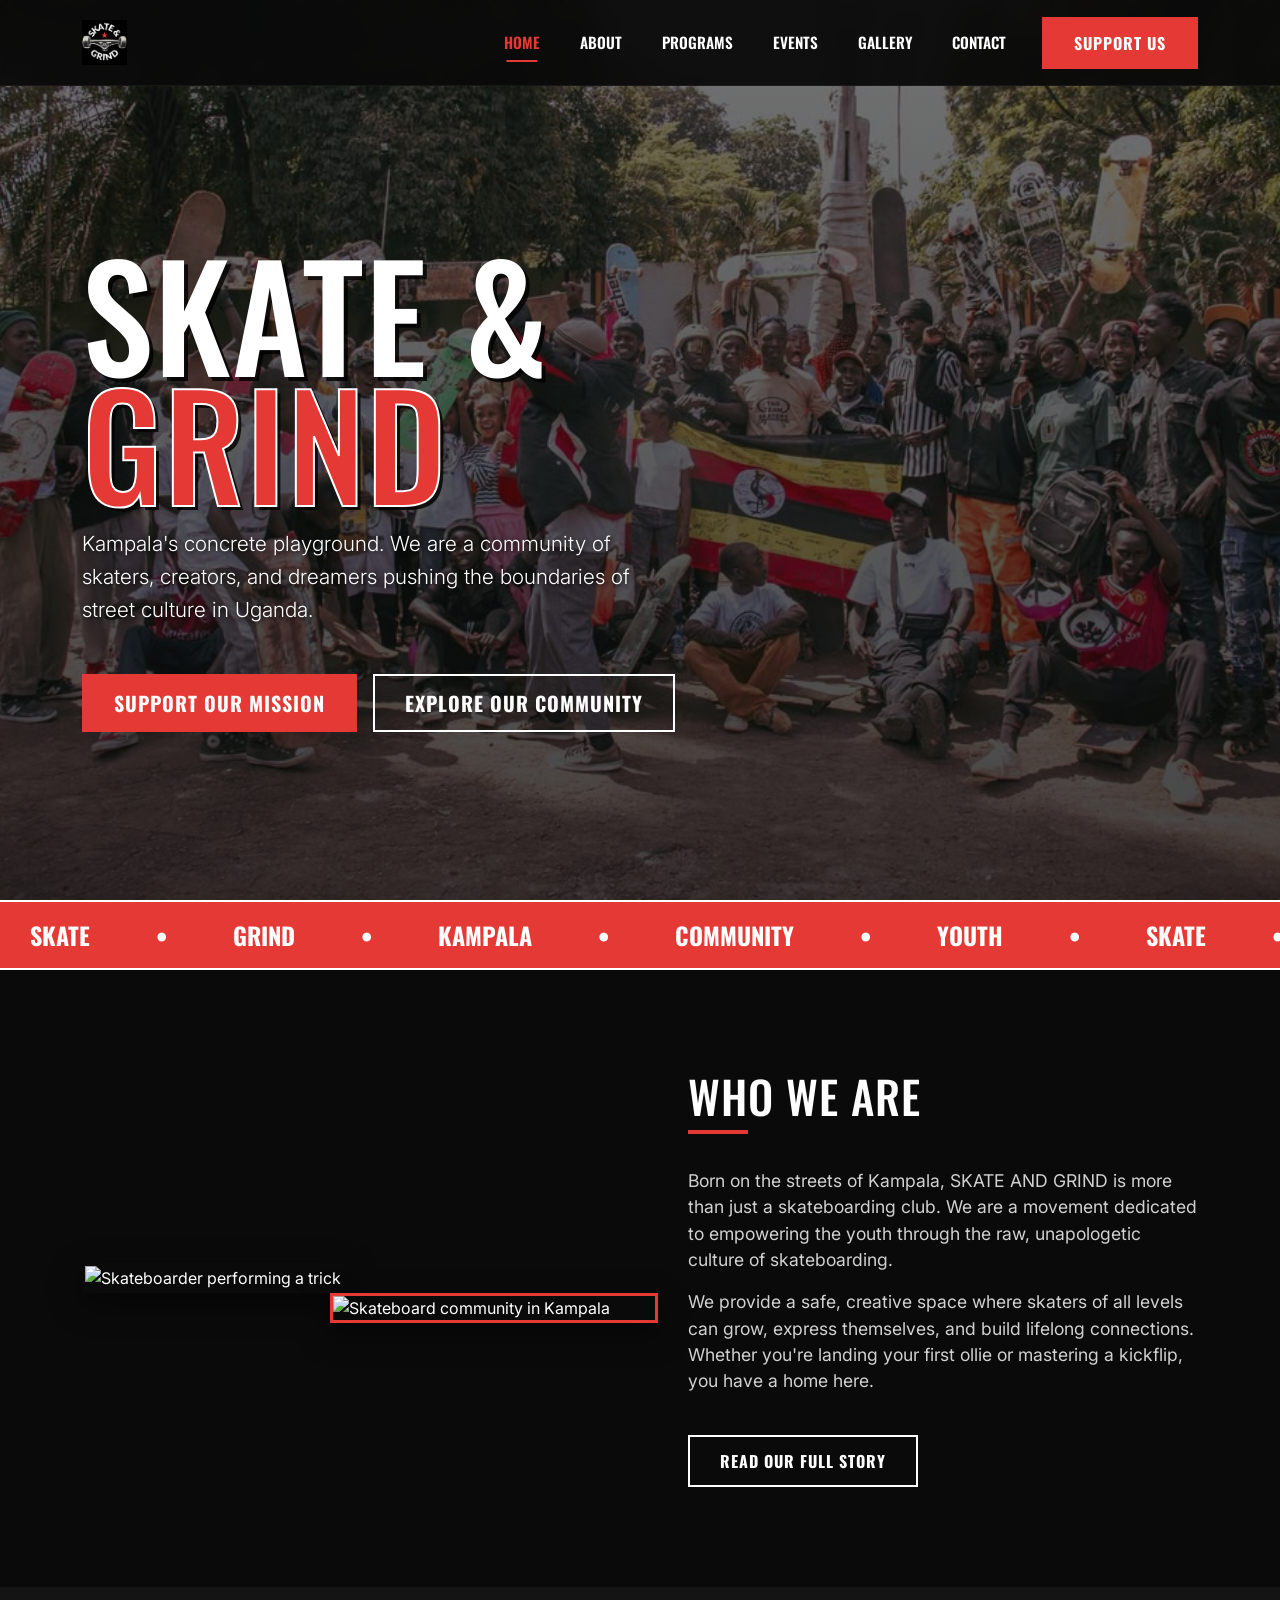
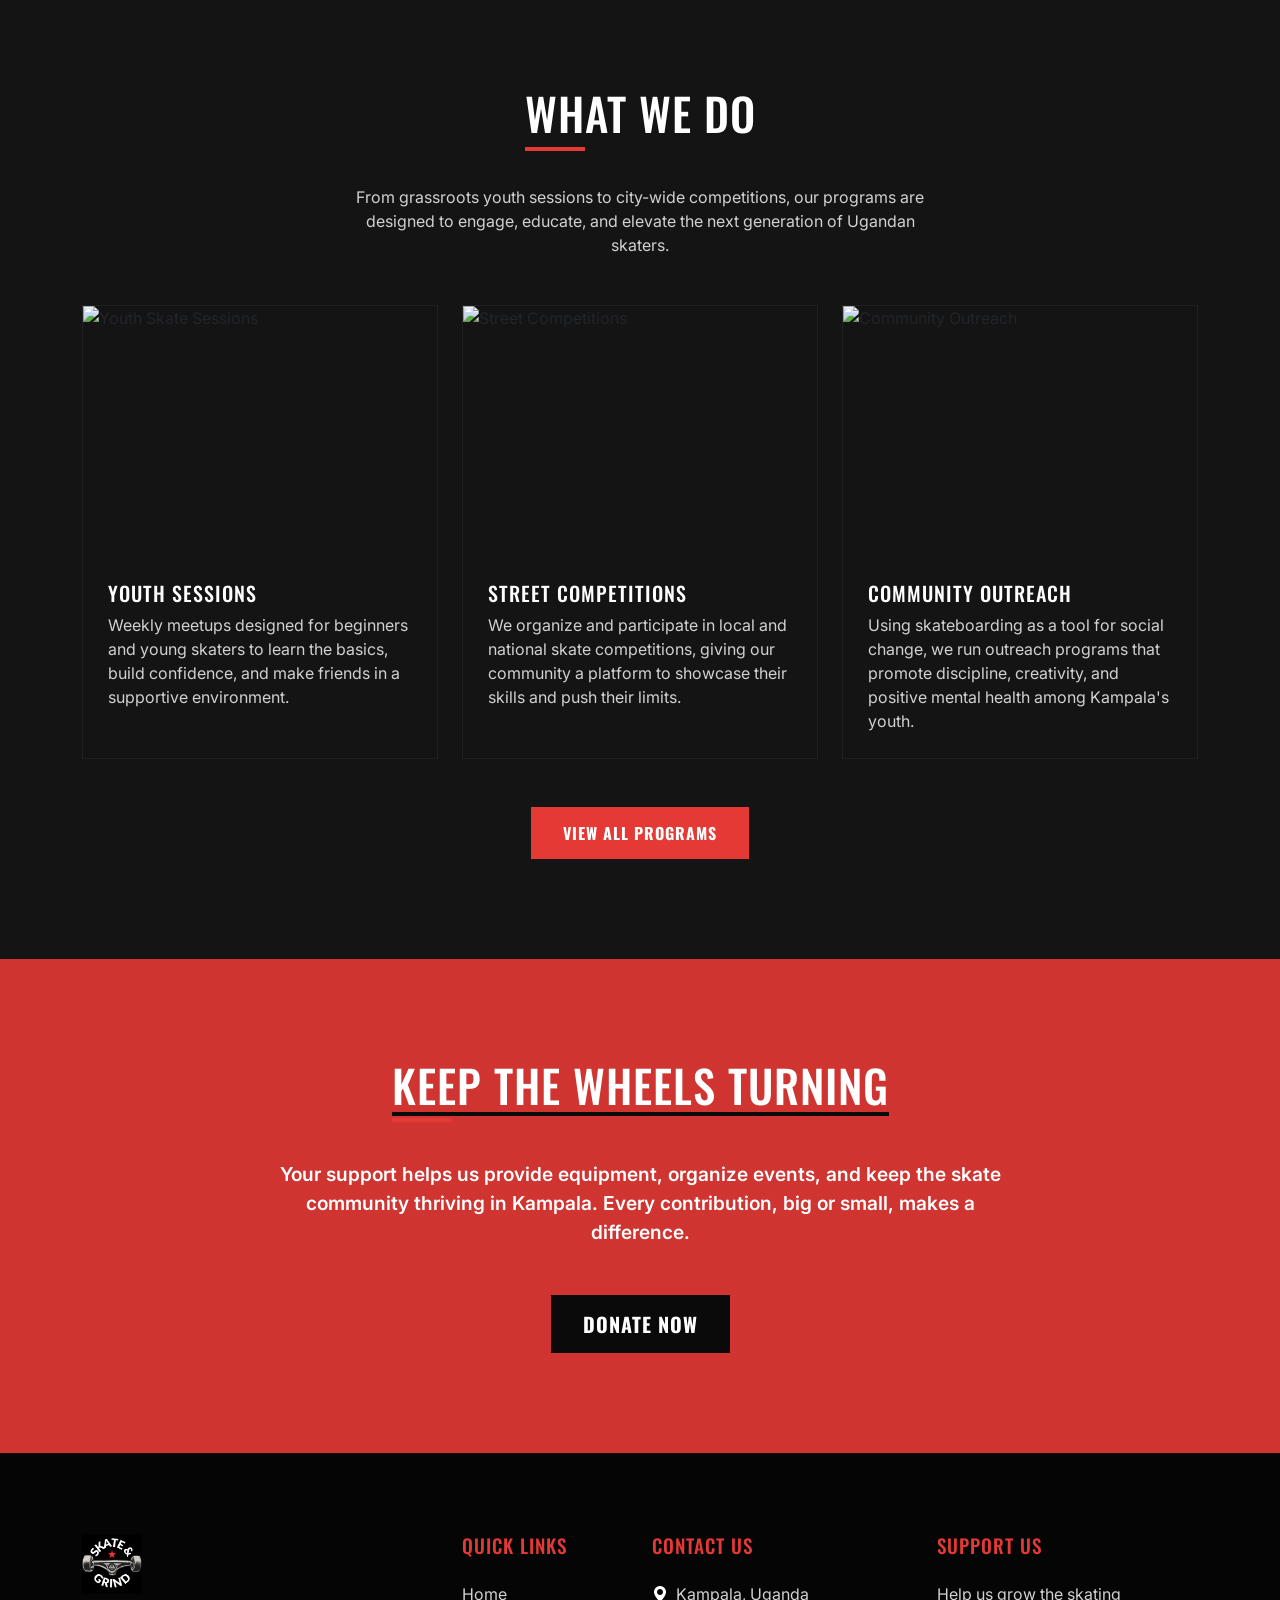
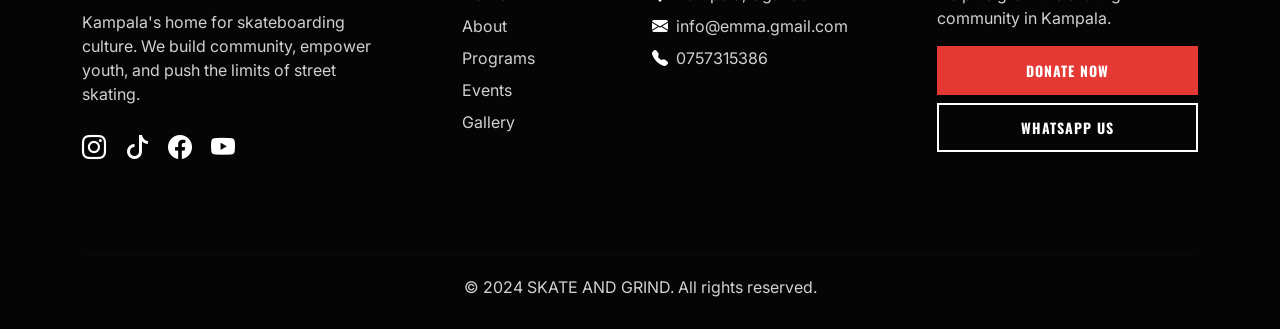
==== index.html @ 3b4def82 "Initial website upload" ====
<!DOCTYPE html>
<html lang="en">
<head>
    <meta charset="UTF-8">
    <meta name="viewport" content="width=device-width, initial-scale=1.0">
    <title>SKATE AND GRIND | Kampala's Premier Skateboarding Community</title>
    <meta name="description" content="SKATE AND GRIND is a Kampala-based skating organisation empowering youth, building community, and pushing the limits of street skating in Uganda.">
    
    <!-- Favicon (Web Icon) -->
    <link rel="icon" type="image/png" href="images/logo.png">
    <link rel="apple-touch-icon" href="images/logo.png">
    
    <!-- Open Graph -->
    <meta property="og:title" content="SKATE AND GRIND | Kampala Skating Organisation">
    <meta property="og:description" content="Join Kampala's most vibrant skateboarding community. Explore our programs, events, and support the movement.">
    <meta property="og:type" content="website">
    
    <!-- Bootstrap 5 CSS -->
    <link href="https://cdn.jsdelivr.net/npm/bootstrap@5.3.0/dist/css/bootstrap.min.css" rel="stylesheet">
    <!-- Bootstrap Icons -->
    <link rel="stylesheet" href="https://cdn.jsdelivr.net/npm/bootstrap-icons@1.10.5/font/bootstrap-icons.css">
    <!-- Custom CSS -->
    <link rel="stylesheet" href="css/style.css">
</head>
<body>

    <!-- NAVIGATION BAR -->
    <nav class="navbar navbar-expand-lg fixed-top">
        <div class="container">
            <a class="navbar-brand" href="index.html">
                <img src="images/logo.png" alt="SKATE AND GRIND Logo">
            </a>
            <button class="navbar-toggler bg-light" type="button" data-bs-toggle="collapse" data-bs-target="#navbarNav">
                <span class="navbar-toggler-icon"></span>
            </button>
            <div class="collapse navbar-collapse" id="navbarNav">
                <ul class="navbar-nav ms-auto align-items-center">
                    <li class="nav-item"><a class="nav-link active" href="index.html">Home</a></li>
                    <li class="nav-item"><a class="nav-link" href="about.html">About</a></li>
                    <li class="nav-item"><a class="nav-link" href="programs.html">Programs</a></li>
                    <li class="nav-item"><a class="nav-link" href="events.html">Events</a></li>
                    <li class="nav-item"><a class="nav-link" href="gallery.html">Gallery</a></li>
                    <li class="nav-item"><a class="nav-link" href="contact.html">Contact</a></li>
                    <li class="nav-item ms-lg-3">
                        <a class="btn btn-skate" href="support.html">Support Us</a>
                    </li>
                </ul>
            </div>
        </div>
    </nav>

    <!-- HERO SECTION -->
    <section class="hero-section" id="home">
        <div class="container">
            <div class="row">
                <div class="col-lg-9">
                    <h1 class="hero-title text-white">SKATE &<br><span>GRIND</span></h1>
                    <p class="lead text-white mb-5" style="max-width: 600px; font-size: 1.3rem; line-height: 1.6;">
                        Kampala's concrete playground. We are a community of skaters, creators, and dreamers pushing the boundaries of street culture in Uganda.
                    </p>
                    <div class="d-flex flex-wrap gap-3">
                        <a href="support.html" class="btn btn-skate btn-lg">Support Our Mission</a>
                        <a href="about.html" class="btn btn-outline-skate btn-lg">Explore Our Community</a>
                    </div>
                </div>
            </div>
        </div>
    </section>

    <!-- MARQUEE TICKER -->
    <div class="marquee">
        <div class="marquee-content">
            <span>SKATE</span> <span>•</span> <span>GRIND</span> <span>•</span> <span>KAMPALA</span> <span>•</span> <span>COMMUNITY</span> <span>•</span> <span>YOUTH</span> <span>•</span> <span>SKATE</span> <span>•</span> <span>GRIND</span> <span>•</span> <span>KAMPALA</span> <span>•</span> <span>COMMUNITY</span> <span>•</span> <span>YOUTH</span> <span>•</span>
        </div>
    </div>

    <!-- ABOUT TEASER -->
    <section class="section-padding">
        <div class="container">
            <div class="row align-items-center">
                <div class="col-lg-6 mb-5 mb-lg-0 reveal-left">
                    <div class="img-collage">
                        <img src="https://images.unsplash.com/photo-1520045892732-304bc3ac5d8e?q=80&w=800&auto=format&fit=crop" alt="Skateboarder performing a trick" class="img-fluid w-100">
                        <img src="https://images.unsplash.com/photo-1564982752979-3f7bc974d29a?q=80&w=600&auto=format&fit=crop" alt="Skateboard community in Kampala" class="img-fluid img-2">
                    </div>
                </div>
                <div class="col-lg-6 ps-lg-5 mt-5 mt-lg-0 reveal-right">
                    <h2 class="section-title">Who We Are</h2>
                    <p class="text-muted mt-4" style="font-size: 1.1rem;">
                        Born on the streets of Kampala, SKATE AND GRIND is more than just a skateboarding club. We are a movement dedicated to empowering the youth through the raw, unapologetic culture of skateboarding.
                    </p>
                    <p class="text-muted" style="font-size: 1.1rem;">
                        We provide a safe, creative space where skaters of all levels can grow, express themselves, and build lifelong connections. Whether you're landing your first ollie or mastering a kickflip, you have a home here.
                    </p>
                    <a href="about.html" class="btn btn-outline-skate mt-4">Read Our Full Story</a>
                </div>
            </div>
        </div>
    </section>

    <!-- PROGRAMS TEASER -->
    <section class="section-padding" style="background-color: var(--secondary-black);">
        <div class="container">
            <div class="text-center mb-5 reveal">
                <h2 class="section-title d-inline-block">What We Do</h2>
                <p class="text-muted mt-4 mx-auto" style="max-width: 600px;">From grassroots youth sessions to city-wide competitions, our programs are designed to engage, educate, and elevate the next generation of Ugandan skaters.</p>
            </div>
            <div class="row g-4 stagger">
                <div class="col-md-4">
                    <div class="card skate-card">
                        <img src="https://images.unsplash.com/photo-1531565637446-32307b194362?q=80&w=800&auto=format&fit=crop" class="card-img-top" alt="Youth Skate Sessions">
                        <div class="card-body">
                            <h5 class="card-title text-white">Youth Sessions</h5>
                            <p class="card-text text-muted">Weekly meetups designed for beginners and young skaters to learn the basics, build confidence, and make friends in a supportive environment.</p>
                        </div>
                    </div>
                </div>
                <div class="col-md-4">
                    <div class="card skate-card">
                        <img src="https://images.unsplash.com/photo-1547447134-cd3f5c716030?q=80&w=800&auto=format&fit=crop" class="card-img-top" alt="Street Competitions">
                        <div class="card-body">
                            <h5 class="card-title text-white">Street Competitions</h5>
                            <p class="card-text text-muted">We organize and participate in local and national skate competitions, giving our community a platform to showcase their skills and push their limits.</p>
                        </div>
                    </div>
                </div>
                <div class="col-md-4">
                    <div class="card skate-card">
                        <img src="https://images.unsplash.com/photo-1520045892732-304bc3ac5d8e?q=80&w=800&auto=format&fit=crop" class="card-img-top" alt="Community Outreach">
                        <div class="card-body">
                            <h5 class="card-title text-white">Community Outreach</h5>
                            <p class="card-text text-muted">Using skateboarding as a tool for social change, we run outreach programs that promote discipline, creativity, and positive mental health among Kampala's youth.</p>
                        </div>
                    </div>
                </div>
            </div>
            <div class="text-center mt-5 reveal">
                <a href="programs.html" class="btn btn-skate">View All Programs</a>
            </div>
        </div>
    </section>

    <!-- SUPPORT CTA -->
    <section class="section-padding text-center position-relative" style="background: linear-gradient(rgba(229, 57, 53, 0.9), rgba(229, 57, 53, 0.9)), url('https://images.unsplash.com/photo-1564982752979-3f7bc974d29a?q=80&w=1920&auto=format&fit=crop') center/cover fixed no-repeat;">
        <div class="container position-relative">
            <div class="row justify-content-center">
                <div class="col-lg-8 reveal-zoom">
                    <h2 class="section-title d-inline-block text-white" style="border-bottom: 4px solid var(--primary-black);">Keep the Wheels Turning</h2>
                    <p class="text-white mt-4 mb-5" style="font-size: 1.2rem; font-weight: 600;">Your support helps us provide equipment, organize events, and keep the skate community thriving in Kampala. Every contribution, big or small, makes a difference.</p>
                    <a href="support.html" class="btn btn-skate btn-lg" style="background: var(--primary-black); border-color: var(--primary-black);">Donate Now</a>
                </div>
            </div>
        </div>
    </section>

    <!-- FOOTER -->
    <footer>
        <div class="container">
            <div class="row">
                <div class="col-lg-4 mb-5">
                    <img src="images/logo.png" alt="SKATE AND GRIND Logo" style="max-height: 60px;" class="mb-3">
                    <p class="text-muted pe-lg-5">Kampala's home for skateboarding culture. We build community, empower youth, and push the limits of street skating.</p>
                    <div class="mt-4">
                        <a href="#" class="social-icon" aria-label="Instagram"><i class="bi bi-instagram"></i></a>
                        <a href="#" class="social-icon" aria-label="TikTok"><i class="bi bi-tiktok"></i></a>
                        <a href="#" class="social-icon" aria-label="Facebook"><i class="bi bi-facebook"></i></a>
                        <a href="#" class="social-icon" aria-label="YouTube"><i class="bi bi-youtube"></i></a>
                    </div>
                </div>
                <div class="col-lg-2 col-md-4 mb-4">
                    <h5>Quick Links</h5>
                    <ul class="list-unstyled">
                        <li class="mb-2"><a href="index.html">Home</a></li>
                        <li class="mb-2"><a href="about.html">About</a></li>
                        <li class="mb-2"><a href="programs.html">Programs</a></li>
                        <li class="mb-2"><a href="events.html">Events</a></li>
                        <li class="mb-2"><a href="gallery.html">Gallery</a></li>
                    </ul>
                </div>
                <div class="col-lg-3 col-md-4 mb-4">
                    <h5>Contact Us</h5>
                    <ul class="list-unstyled text-muted">
                        <li class="mb-2"><i class="bi bi-geo-alt-fill me-2 text-white"></i>Kampala, Uganda</li>
                        <li class="mb-2"><i class="bi bi-envelope-fill me-2 text-white"></i>info@emma.gmail.com</li>
                        <li class="mb-2"><i class="bi bi-telephone-fill me-2 text-white"></i>0757315386</li>
                    </ul>
                </div>
                <div class="col-lg-3 col-md-4 mb-4">
                    <h5>Support Us</h5>
                    <p class="text-muted">Help us grow the skating community in Kampala.</p>
                    <a href="support.html" class="btn btn-skate btn-sm w-100 mb-2">Donate Now</a>
                    <a href="https://wa.me/256757315386" class="btn btn-outline-skate btn-sm w-100" target="_blank">WhatsApp Us</a>
                </div>
            </div>
            <hr style="border-color: rgba(255,255,255,0.1); margin-top: 40px; margin-bottom: 20px;">
            <div class="text-center text-muted">
                <p class="mb-0">&copy; 2024 SKATE AND GRIND. All rights reserved.</p>
            </div>
        </div>
    </footer>

    <!-- BACK TO TOP BUTTON -->
    <button id="backToTop" aria-label="Back to top">
        <i class="bi bi-arrow-up"></i>
    </button>

    <!-- Bootstrap 5 JS Bundle -->
    <script src="https://cdn.jsdelivr.net/npm/bootstrap@5.3.0/dist/js/bootstrap.bundle.min.js"></script>
    <!-- Custom JS -->
    <script src="js/script.js"></script>
</body>
</html>
---- css/style.css ----
/* css/style.css */
@import url('https://fonts.googleapis.com/css2?family=Oswald:wght@500;700&family=Inter:wght@400;600&display=swap');

:root {
    --primary-black: #0A0A0A;
    --secondary-black: #141414;
    --primary-white: #FFFFFF;
    --accent-red: #E53935;
    --text-grey: #D1D1D1; /* Brightened from #A0A0A0 for better readability */
}

body {
    background-color: var(--primary-black);
    color: var(--primary-white);
    font-family: 'Inter', sans-serif;
    overflow-x: hidden;
    -webkit-font-smoothing: antialiased;
}

h1, h2, h3, h4, h5, h6, .display-1, .display-2 {
    font-family: 'Oswald', sans-serif;
    text-transform: uppercase;
    letter-spacing: 1px;
}

/* Navbar */
.navbar {
    background-color: rgba(10, 10, 10, 0.95);
    backdrop-filter: blur(10px);
    border-bottom: 1px solid rgba(255, 255, 255, 0.05);
    transition: all 0.3s ease;
    padding: 15px 0;
}
.navbar-brand img {
    max-height: 45px;
}
.nav-link {
    color: var(--primary-white) !important;
    font-weight: 600;
    text-transform: uppercase;
    font-family: 'Oswald', sans-serif;
    margin: 0 12px;
    font-size: 0.95rem;
    transition: color 0.3s ease;
}
.nav-link:hover, .nav-link.active {
    color: var(--accent-red) !important;
}

/* Buttons */
.btn-skate {
    background-color: var(--accent-red);
    color: var(--primary-white);
    font-family: 'Oswald', sans-serif;
    text-transform: uppercase;
    font-weight: 700;
    padding: 12px 30px;
    border-radius: 0;
    border: 2px solid var(--accent-red);
    transition: all 0.3s ease;
    letter-spacing: 1px;
}
.btn-skate:hover {
    background-color: transparent;
    color: var(--accent-red);
    transform: translateY(-2px);
}
.btn-outline-skate {
    background-color: transparent;
    color: var(--primary-white);
    border: 2px solid var(--primary-white);
    font-family: 'Oswald', sans-serif;
    text-transform: uppercase;
    font-weight: 700;
    padding: 12px 30px;
    border-radius: 0;
    transition: all 0.3s ease;
    letter-spacing: 1px;
}
.btn-outline-skate:hover {
    background-color: var(--primary-white);
    color: var(--primary-black);
    transform: translateY(-2px);
}

/* Hero Section */
.hero-section {
    min-height: 100vh;
    display: flex;
    align-items: center;
    position: relative;
    /* ✅ New — balanced, image shows through */
    background: linear-gradient(rgba(10, 10, 10, 0.55), rgba(10, 10, 10, 0.75)), url('../images/hero-bg.jpg') center/cover no-repeat;
    padding-top: 80px;
}
.hero-title {
    font-size: clamp(3.5rem, 12vw, 9rem);
    line-height: 0.9;
    margin-bottom: 20px;
    text-shadow: 4px 4px 0px rgba(0, 0, 0, 0.8); /* Stronger shadow */
}
.hero-title span {
    color: var(--accent-red);
    -webkit-text-stroke: 2px var(--primary-white);
}
.hero-section p {
    text-shadow: 1px 1px 5px rgba(0, 0, 0, 0.9); /* Added shadow for readability */
}

/* Marquee Ticker */
.marquee {
    background-color: var(--accent-red);
    color: var(--primary-white);
    padding: 15px 0;
    overflow: hidden;
    white-space: nowrap;
    font-family: 'Oswald', sans-serif;
    font-size: 1.5rem;
    text-transform: uppercase;
    font-weight: 700;
    border-top: 2px solid var(--primary-white);
    border-bottom: 2px solid var(--primary-white);
}
.marquee-content {
    display: inline-block;
    animation: marquee 20s linear infinite;
}
.marquee-content span {
    margin: 0 30px;
}
@keyframes marquee {
    0% { transform: translateX(0); }
    100% { transform: translateX(-50%); }
}

/* Section Styling */
.section-padding {
    padding: 100px 0;
}
.section-title {
    font-size: 2.8rem;
    margin-bottom: 20px;
    position: relative;
    display: inline-block;
}
.section-title::after {
    content: '';
    position: absolute;
    bottom: -10px;
    left: 0;
    width: 60px;
    height: 4px;
    background-color: var(--accent-red);
}

/* Override Bootstrap's default muted text for better contrast on dark backgrounds */
.text-muted {
    color: var(--text-grey) !important;
}

/* Cards */
.skate-card {
    background-color: var(--secondary-black);
    border: 1px solid rgba(255, 255, 255, 0.05);
    border-radius: 0;
    transition: all 0.3s ease;
    height: 100%;
    overflow: hidden;
}
.skate-card:hover {
    transform: translateY(-8px);
    border-color: var(--accent-red);
    box-shadow: 0 10px 30px rgba(229, 57, 53, 0.15);
}
.skate-card img {
    border-radius: 0;
    height: 250px;
    object-fit: cover;
    transition: transform 0.5s ease;
}
.skate-card:hover img {
    transform: scale(1.05);
}
.skate-card .card-body {
    padding: 25px;
}

/* Image Collage */
.img-collage {
    position: relative;
}
.img-collage img {
    border: 3px solid var(--primary-black);
    box-shadow: 0 10px 30px rgba(0,0,0,0.5);
}
.img-collage .img-2 {
    position: absolute;
    bottom: -30px;
    right: -30px;
    width: 60%;
    border: 3px solid var(--accent-red);
}

/* Footer */
footer {
    background-color: #050505;
    padding: 80px 0 30px;
    border-top: 1px solid rgba(255, 255, 255, 0.05);
}
footer h5 {
    color: var(--accent-red);
    margin-bottom: 25px;
    font-size: 1.2rem;
}
footer a {
    color: var(--text-grey);
    text-decoration: none;
    transition: color 0.3s ease;
}
footer a:hover {
    color: var(--accent-red);
}
.social-icon {
    font-size: 1.5rem;
    margin-right: 15px;
    color: var(--primary-white);
    transition: all 0.3s ease;
    display: inline-block;
}
.social-icon:hover {
    color: var(--accent-red);
    transform: translateY(-3px);
}

/* Animations */
.fade-in-up {
    animation: fadeInUp 1s ease forwards;
    opacity: 0;
    transform: translateY(30px);
}
@keyframes fadeInUp {
    to {
        opacity: 1;
        transform: translateY(0);
    }
}

/* Mobile Responsiveness for Image Collage */
@media (max-width: 767.98px) {
    .img-collage .img-2 {
        position: relative;
        bottom: auto;
        right: auto;
        width: 100%;
        margin-top: 15px;
        border: 3px solid var(--accent-red);
    }
    .img-collage img {
        margin-bottom: 0;
    }
}

/* Gallery Grid */
.gallery-item {
    position: relative;
    overflow: hidden;
    cursor: pointer;
    border: 1px solid rgba(255, 255, 255, 0.05);
}
.gallery-item img {
    width: 100%;
    height: 300px;
    object-fit: cover;
    transition: transform 0.5s ease;
}
.gallery-item:hover img {
    transform: scale(1.08);
}
.gallery-overlay {
    position: absolute;
    top: 0;
    left: 0;
    width: 100%;
    height: 100%;
    background: linear-gradient(to top, rgba(0,0,0,0.9) 0%, rgba(0,0,0,0) 60%);
    opacity: 0;
    transition: opacity 0.3s ease;
    display: flex;
    align-items: flex-end;
    padding: 20px;
}
.gallery-item:hover .gallery-overlay {
    opacity: 1;
}
.gallery-overlay h5 {
    color: var(--primary-white);
    margin: 0;
    transform: translateY(10px);
    transition: transform 0.3s ease;
}
.gallery-item:hover .gallery-overlay h5 {
    transform: translateY(0);
}

/* Enhanced Lightbox */
#lightboxModal .modal-content {
    background-color: rgba(10, 10, 10, 0.95);
    border: none;
}
#lightboxModal .modal-body {
    display: flex;
    align-items: center;
    justify-content: center;
    min-height: 80vh;
    padding: 20px;
}
#lightboxImage {
    max-width: 100%;
    max-height: 80vh;
    object-fit: contain; /* Prevents stretching or cropping */
    box-shadow: 0 10px 30px rgba(0,0,0,0.8);
    border: 1px solid rgba(255, 255, 255, 0.1);
}
.lightbox-nav-btn {
    background-color: var(--accent-red);
    color: white;
    border: none;
    width: 50px;
    height: 50px;
    border-radius: 50%;
    display: flex;
    align-items: center;
    justify-content: center;
    font-size: 1.5rem;
    cursor: pointer;
    transition: all 0.3s ease;
    position: absolute;
    top: 50%;
    transform: translateY(-50%);
    z-index: 10;
}
.lightbox-nav-btn:hover {
    background-color: white;
    color: var(--accent-red);
}
.lightbox-prev { left: 20px; }
.lightbox-next { right: 20px; }
.lightbox-counter {
    position: absolute;
    bottom: 20px;
    left: 50%;
    transform: translateX(-50%);
    color: white;
    font-family: 'Oswald', sans-serif;
    font-size: 1.2rem;
    background: rgba(0,0,0,0.6);
    padding: 5px 15px;
    border-radius: 20px;
    letter-spacing: 1px;
}
@media (max-width: 768px) {
    .lightbox-nav-btn { width: 40px; height: 40px; font-size: 1.2rem; }
    .lightbox-prev { left: 5px; }
    .lightbox-next { right: 5px; }
}

/* ===== CUSTOM LIGHTBOX (Mobile-First) ===== */
.custom-lightbox {
    position: fixed;
    top: 0;
    left: 0;
    width: 100%;
    height: 100%;
    background: rgba(5, 5, 5, 0.97);
    z-index: 9999;
    display: none;
    align-items: center;
    justify-content: center;
    flex-direction: column;
    padding: 20px;
    opacity: 0;
    transition: opacity 0.25s ease;
    touch-action: pan-y;
}
.custom-lightbox.active {
    display: flex;
    opacity: 1;
}
.custom-lightbox img {
    max-width: 95%;
    max-height: 75vh;
    object-fit: contain;
    box-shadow: 0 10px 40px rgba(0, 0, 0, 0.8);
    transition: opacity 0.3s ease;
    user-select: none;
    -webkit-user-drag: none;
}
.custom-lightbox.loading img {
    opacity: 0.3;
}
.lightbox-spinner {
    position: absolute;
    top: 50%;
    left: 50%;
    transform: translate(-50%, -50%);
    width: 40px;
    height: 40px;
    border: 3px solid rgba(255, 255, 255, 0.2);
    border-top-color: var(--accent-red);
    border-radius: 50%;
    animation: spin 0.8s linear infinite;
    display: none;
}
.custom-lightbox.loading .lightbox-spinner {
    display: block;
}
@keyframes spin {
    to { transform: translate(-50%, -50%) rotate(360deg); }
}
.lightbox-close {
    position: absolute;
    top: 15px;
    right: 15px;
    background: var(--accent-red);
    color: white;
    border: none;
    width: 42px;
    height: 42px;
    font-size: 1.6rem;
    line-height: 1;
    cursor: pointer;
    z-index: 10001;
    display: flex;
    align-items: center;
    justify-content: center;
    transition: background 0.2s;
}
.lightbox-close:hover {
    background: white;
    color: var(--accent-red);
}
.custom-lightbox .lightbox-nav-btn {
    position: absolute;
    top: 50%;
    transform: translateY(-50%);
    background: var(--accent-red);
    color: white;
    border: none;
    width: 45px;
    height: 45px;
    font-size: 1.4rem;
    cursor: pointer;
    z-index: 10000;
    display: flex;
    align-items: center;
    justify-content: center;
    transition: background 0.2s;
}
.custom-lightbox .lightbox-nav-btn:hover {
    background: white;
    color: var(--accent-red);
}
.custom-lightbox .lightbox-prev { left: 10px; }
.custom-lightbox .lightbox-next { right: 10px; }
.lightbox-info {
    position: absolute;
    bottom: 20px;
    left: 0;
    width: 100%;
    text-align: center;
    padding: 0 60px;
    pointer-events: none;
}
.lightbox-info h5 {
    color: white;
    font-family: 'Oswald', sans-serif;
    text-transform: uppercase;
    letter-spacing: 1px;
    margin: 0 0 5px;
    font-size: 1.1rem;
}
.lightbox-counter-text {
    color: var(--accent-red);
    font-family: 'Oswald', sans-serif;
    font-size: 0.9rem;
    letter-spacing: 2px;
}

/* Small phone tweaks */
@media (max-width: 576px) {
    .custom-lightbox img {
        max-width: 100%;
        max-height: 70vh;
    }
    .custom-lightbox .lightbox-nav-btn {
        width: 38px;
        height: 38px;
        font-size: 1.1rem;
    }
    .custom-lightbox .lightbox-prev { left: 5px; }
    .custom-lightbox .lightbox-next { right: 5px; }
    .lightbox-info { bottom: 10px; padding: 0 50px; }
    .lightbox-info h5 { font-size: 0.95rem; }
}

/* ===== GLOBAL OVERFLOW FIX ===== */
html {
    overflow-x: hidden;
    scroll-behavior: smooth;
}
body {
    overflow-x: hidden;
    width: 100%;
    position: relative;
}
img, video, iframe {
    max-width: 100%;
    height: auto;
}

/* Fix the About page image collage on mobile */
@media (max-width: 991.98px) {
    .img-collage {
        margin-bottom: 40px;
        padding-right: 20px;
    }
    .img-collage .img-2 {
        position: relative;
        bottom: auto;
        right: auto;
        width: 100%;
        margin-top: 15px;
        border: 3px solid var(--accent-red);
    }
}

/* Prevent huge hero titles from overflowing on tiny phones */
@media (max-width: 400px) {
    .hero-title {
        font-size: 2.5rem !important;
        word-break: break-word;
    }
    .section-title {
        font-size: 1.8rem;
    }
}

/* Make sure the section title underline doesn't push the layout */
.section-title {
    max-width: 100%;
    word-wrap: break-word;
}

/* Prevent the fixed CTA section backgrounds from overflowing */
.section-padding {
    overflow: hidden;
}

/* ============ SCROLL REVEAL ANIMATIONS ============ */
.reveal {
    opacity: 0;
    transform: translateY(40px);
    transition: opacity 0.8s cubic-bezier(0.25, 0.46, 0.45, 0.94),
                transform 0.8s cubic-bezier(0.25, 0.46, 0.45, 0.94);
    will-change: opacity, transform;
}
.reveal-left {
    opacity: 0;
    transform: translateX(-60px);
    transition: opacity 0.9s ease, transform 0.9s ease;
}
.reveal-right {
    opacity: 0;
    transform: translateX(60px);
    transition: opacity 0.9s ease, transform 0.9s ease;
}
.reveal-zoom {
    opacity: 0;
    transform: scale(0.85);
    transition: opacity 0.8s ease, transform 0.8s ease;
}
.reveal.revealed,
.reveal-left.revealed,
.reveal-right.revealed,
.reveal-zoom.revealed {
    opacity: 1;
    transform: translate(0, 0) scale(1);
}

/* Staggered children */
.stagger > * {
    opacity: 0;
    transform: translateY(30px);
    transition: opacity 0.7s ease, transform 0.7s ease;
}
.stagger.revealed > * {
    opacity: 1;
    transform: translateY(0);
}
.stagger.revealed > *:nth-child(1) { transition-delay: 0.1s; }
.stagger.revealed > *:nth-child(2) { transition-delay: 0.25s; }
.stagger.revealed > *:nth-child(3) { transition-delay: 0.4s; }
.stagger.revealed > *:nth-child(4) { transition-delay: 0.55s; }
.stagger.revealed > *:nth-child(5) { transition-delay: 0.7s; }
.stagger.revealed > *:nth-child(6) { transition-delay: 0.85s; }

/* ============ HERO LOAD ANIMATION ============ */
.hero-section .hero-title {
    opacity: 0;
    transform: translateY(40px);
    animation: heroIn 1s cubic-bezier(0.19, 1, 0.22, 1) 0.2s forwards;
}
.hero-section p {
    opacity: 0;
    transform: translateY(30px);
    animation: heroIn 1s cubic-bezier(0.19, 1, 0.22, 1) 0.5s forwards;
}
.hero-section .d-flex {
    opacity: 0;
    transform: translateY(20px);
    animation: heroIn 1s cubic-bezier(0.19, 1, 0.22, 1) 0.8s forwards;
}
@keyframes heroIn {
    to { opacity: 1; transform: translateY(0); }
}

/* ============ BUTTON SHINE EFFECT ============ */
.btn-skate {
    position: relative;
    overflow: hidden;
}
.btn-skate::after {
    content: '';
    position: absolute;
    top: 0;
    left: -100%;
    width: 100%;
    height: 100%;
    background: linear-gradient(120deg, transparent, rgba(255,255,255,0.4), transparent);
    transition: left 0.6s ease;
}
.btn-skate:hover::after {
    left: 100%;
}

/* ============ SECTION TITLE UNDERLINE ANIMATION ============ */
.section-title::after {
    transition: width 0.6s cubic-bezier(0.25, 0.46, 0.45, 0.94);
    width: 0;
}
.section-title.revealed::after,
.section-title:hover::after {
    width: 60px;
}

/* ============ CARD ENHANCED HOVER ============ */
.skate-card {
    transition: transform 0.4s cubic-bezier(0.25, 0.46, 0.45, 0.94),
                border-color 0.3s ease,
                box-shadow 0.4s ease;
}
.skate-card::before {
    content: '';
    position: absolute;
    top: 0;
    left: 0;
    width: 100%;
    height: 3px;
    background: var(--accent-red);
    transform: scaleX(0);
    transform-origin: left;
    transition: transform 0.4s ease;
}
.skate-card {
    position: relative;
}
.skate-card:hover::before {
    transform: scaleX(1);
}

/* ============ IMAGE COLLAGE FLOAT ============ */
.img-collage img:first-child {
    animation: floatY 6s ease-in-out infinite;
}
.img-collage .img-2 {
    animation: floatY 6s ease-in-out infinite 1s;
}
@keyframes floatY {
    0%, 100% { transform: translateY(0); }
    50% { transform: translateY(-10px); }
}

/* ============ BACK TO TOP BUTTON ============ */
#backToTop {
    position: fixed;
    bottom: 30px;
    right: 30px;
    width: 50px;
    height: 50px;
    background: var(--accent-red);
    color: white;
    border: none;
    font-size: 1.4rem;
    cursor: pointer;
    z-index: 998;
    display: flex;
    align-items: center;
    justify-content: center;
    opacity: 0;
    visibility: hidden;
    transform: translateY(20px);
    transition: all 0.4s ease;
    box-shadow: 0 6px 20px rgba(229, 57, 53, 0.5);
}
#backToTop.show {
    opacity: 1;
    visibility: visible;
    transform: translateY(0);
}
#backToTop:hover {
    background: white;
    color: var(--accent-red);
    transform: translateY(-4px);
}
@media (max-width: 576px) {
    #backToTop {
        bottom: 15px;
        right: 15px;
        width: 42px;
        height: 42px;
        font-size: 1.1rem;
    }
}

/* ============ NAVBAR LINK UNDERLINE ============ */
.navbar .nav-link {
    position: relative;
}
.navbar .nav-link::after {
    content: '';
    position: absolute;
    bottom: 0;
    left: 50%;
    width: 0;
    height: 2px;
    background: var(--accent-red);
    transition: all 0.3s ease;
    transform: translateX(-50%);
}
.navbar .nav-link:hover::after,
.navbar .nav-link.active::after {
    width: 60%;
}

/* ============ MARQUEE PAUSE ON HOVER ============ */
.marquee:hover .marquee-content {
    animation-play-state: paused;
}

/* ============ REDUCED MOTION SUPPORT ============ */
@media (prefers-reduced-motion: reduce) {
    *, *::before, *::after {
        animation-duration: 0.01ms !important;
        animation-iteration-count: 1 !important;
        transition-duration: 0.01ms !important;
    }
    .reveal, .reveal-left, .reveal-right, .reveal-zoom {
        opacity: 1 !important;
        transform: none !important;
    }
}
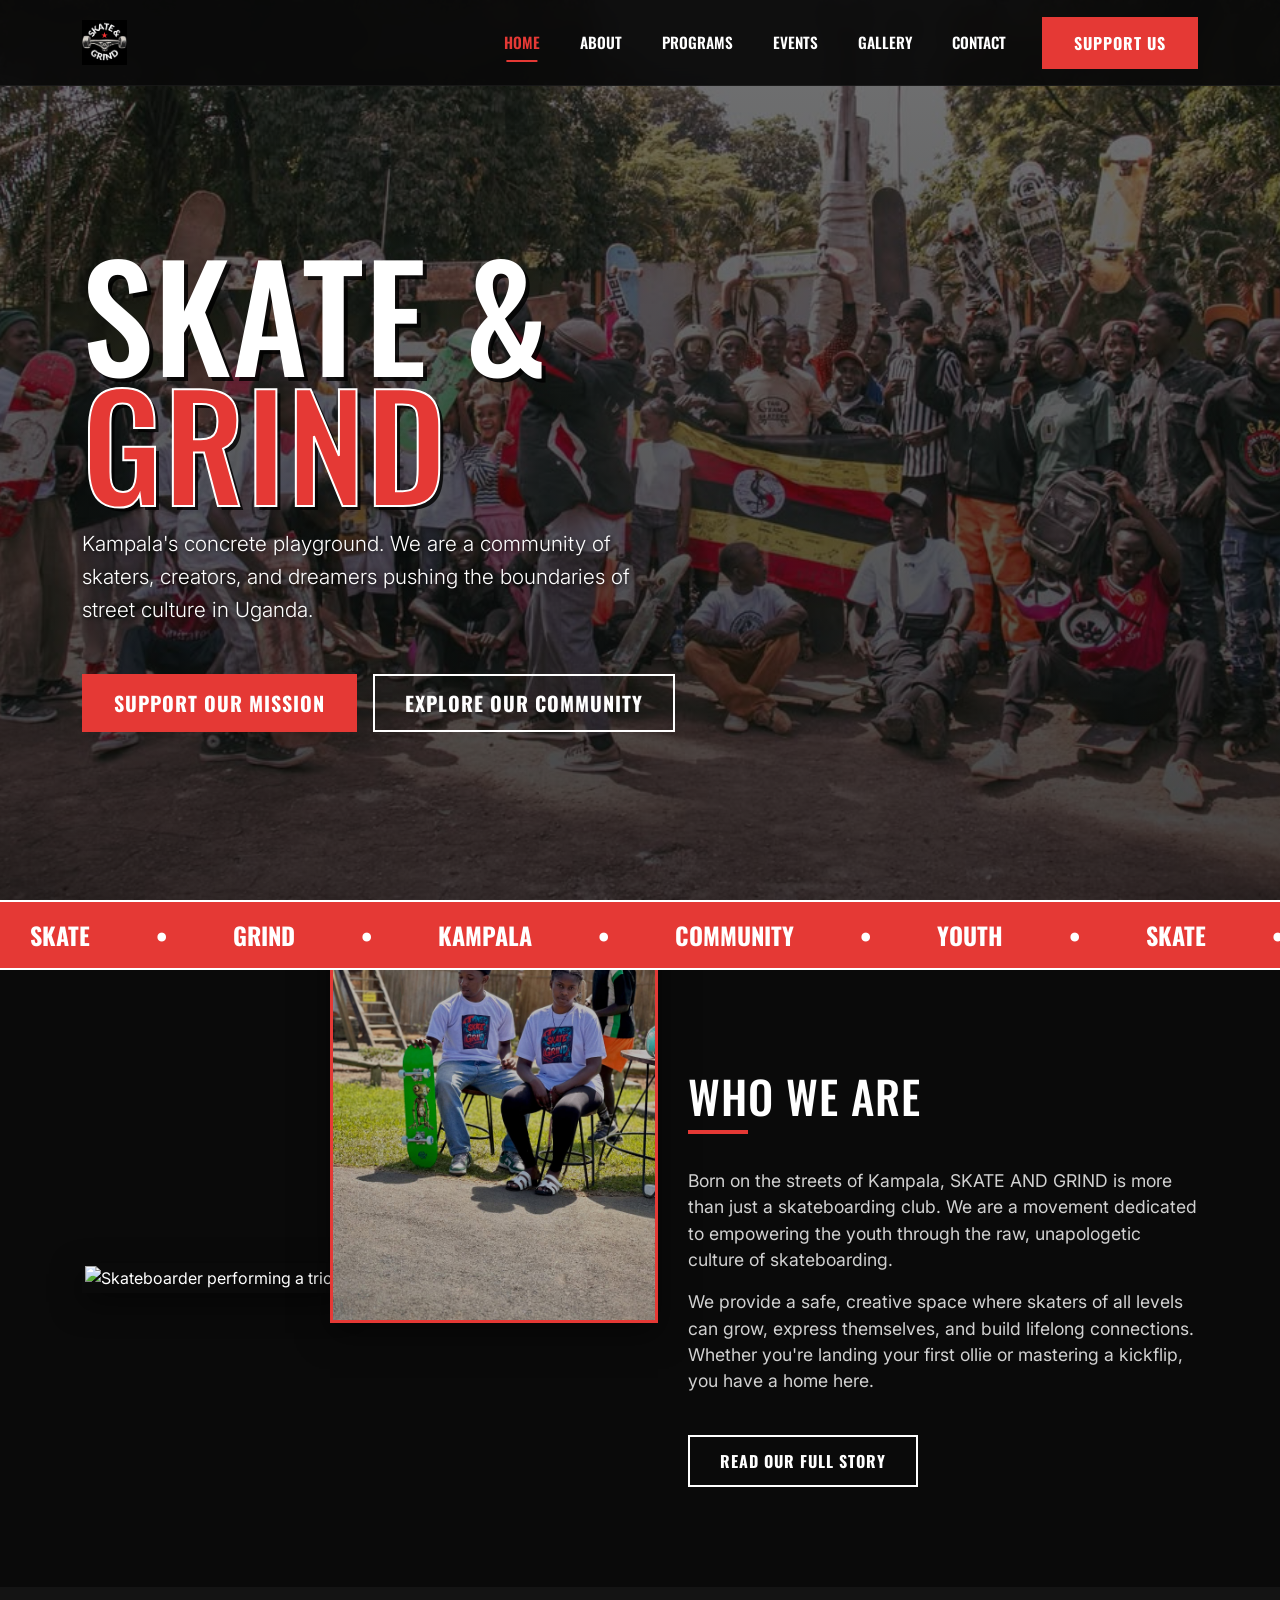
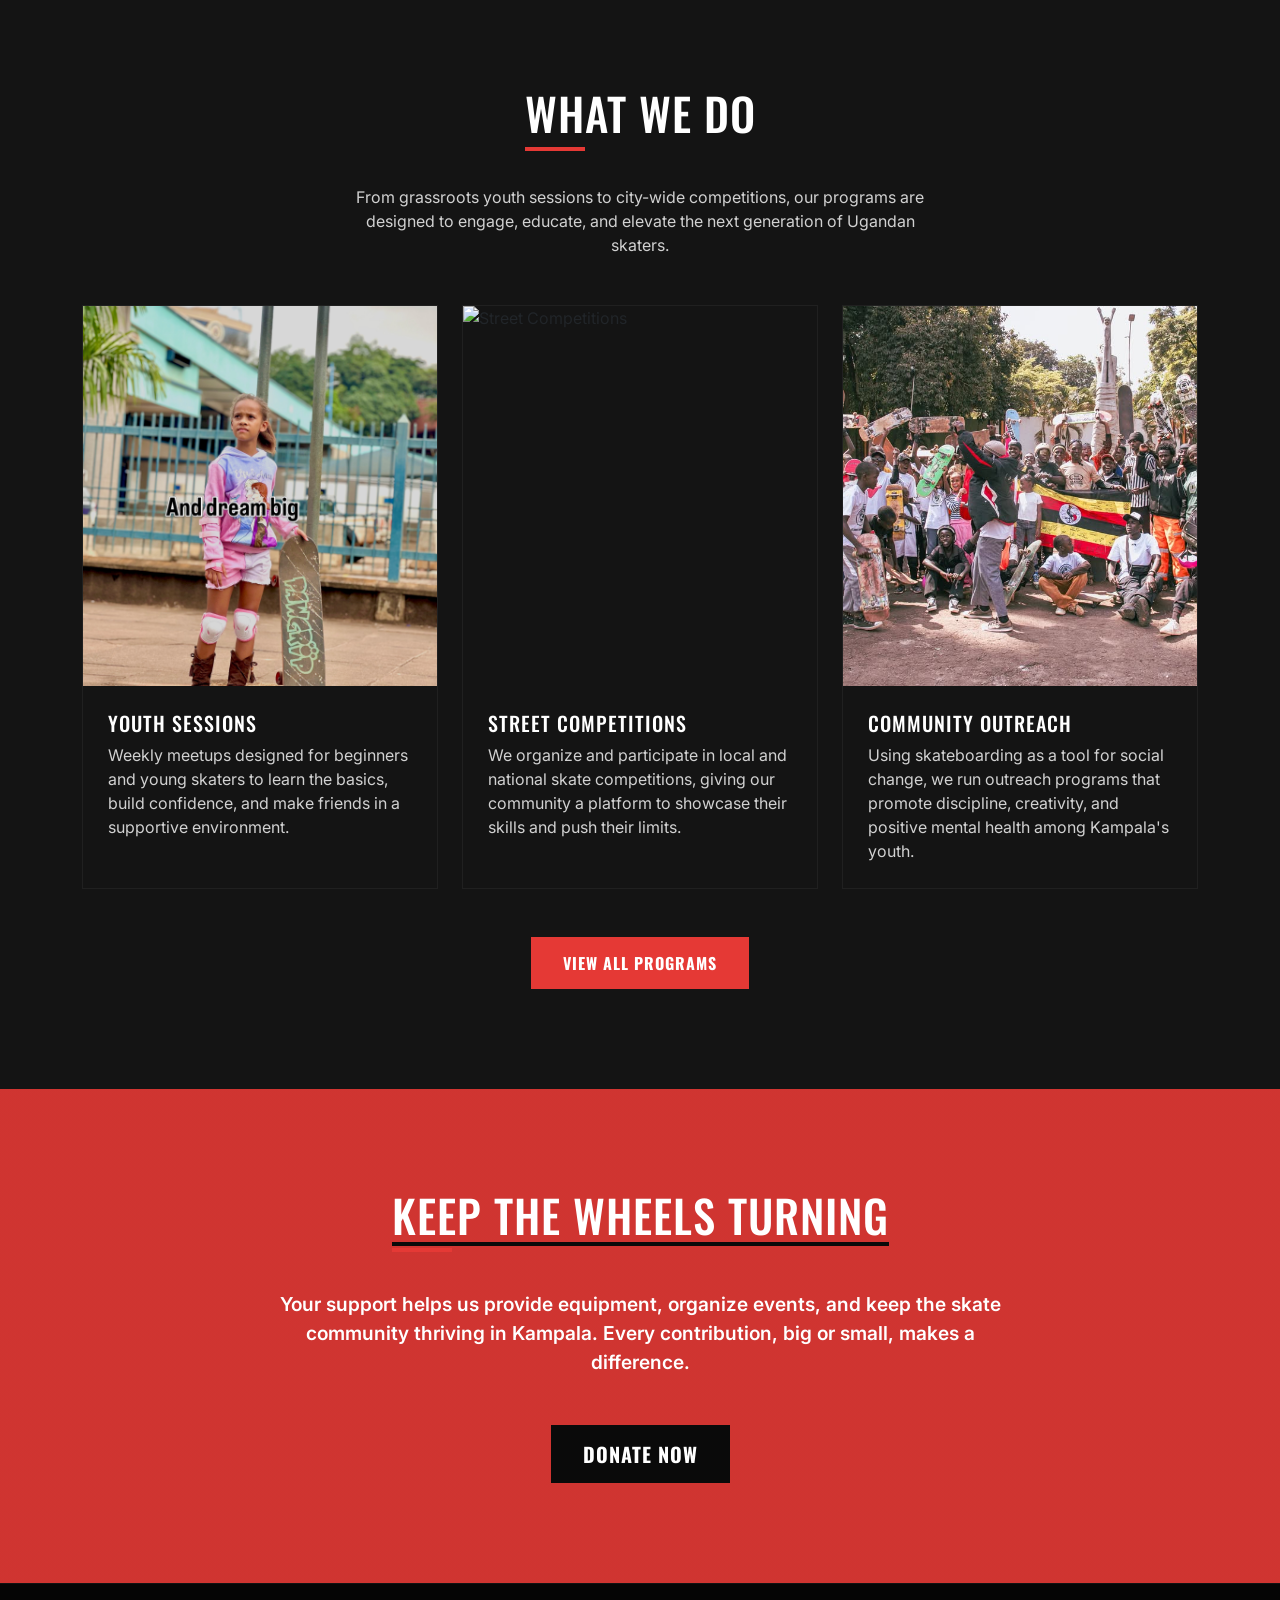
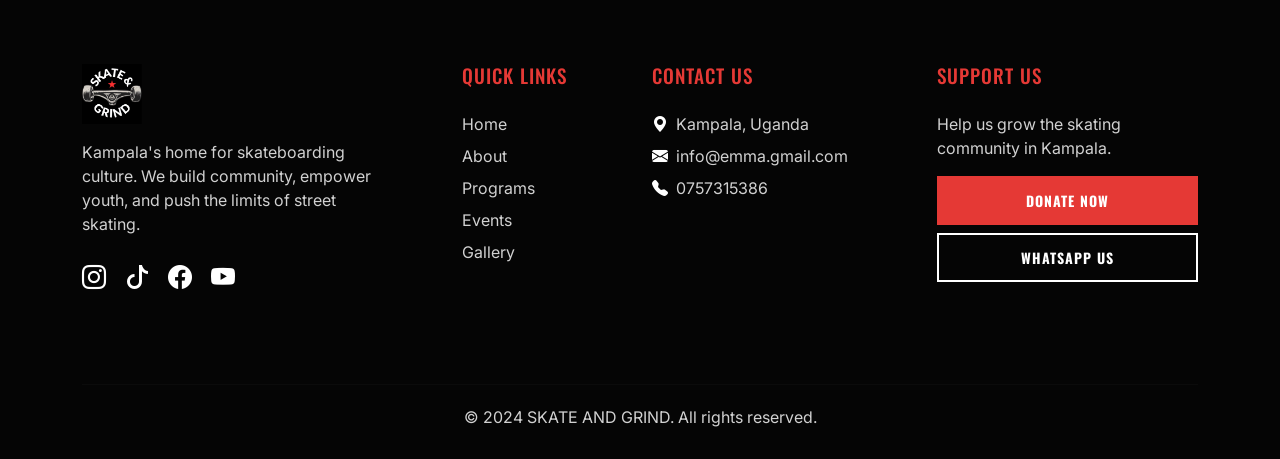
==== commit 7fbbde9c: "add images" ====
--- a/index.html
+++ b/index.html
@@ -81,7 +81,7 @@
                 <div class="col-lg-6 mb-5 mb-lg-0 reveal-left">
                     <div class="img-collage">
                         <img src="https://images.unsplash.com/photo-1520045892732-304bc3ac5d8e?q=80&w=800&auto=format&fit=crop" alt="Skateboarder performing a trick" class="img-fluid w-100">
-                        <img src="https://images.unsplash.com/photo-1564982752979-3f7bc974d29a?q=80&w=600&auto=format&fit=crop" alt="Skateboard community in Kampala" class="img-fluid img-2">
+                        <img src="images/sis.jpg" alt="Skateboard community in Kampala" class="img-fluid img-2">
                     </div>
                 </div>
                 <div class="col-lg-6 ps-lg-5 mt-5 mt-lg-0 reveal-right">
@@ -108,7 +108,7 @@
             <div class="row g-4 stagger">
                 <div class="col-md-4">
                     <div class="card skate-card">
-                        <img src="https://images.unsplash.com/photo-1531565637446-32307b194362?q=80&w=800&auto=format&fit=crop" class="card-img-top" alt="Youth Skate Sessions">
+                        <img src="images/IMG_7438.JPG.jpeg" class="card-img-top" alt="Youth Skate Sessions">
                         <div class="card-body">
                             <h5 class="card-title text-white">Youth Sessions</h5>
                             <p class="card-text text-muted">Weekly meetups designed for beginners and young skaters to learn the basics, build confidence, and make friends in a supportive environment.</p>
@@ -126,7 +126,7 @@
                 </div>
                 <div class="col-md-4">
                     <div class="card skate-card">
-                        <img src="https://images.unsplash.com/photo-1520045892732-304bc3ac5d8e?q=80&w=800&auto=format&fit=crop" class="card-img-top" alt="Community Outreach">
+                        <img src="images/hero-bg.jpg" class="card-img-top" alt="Community Outreach">
                         <div class="card-body">
                             <h5 class="card-title text-white">Community Outreach</h5>
                             <p class="card-text text-muted">Using skateboarding as a tool for social change, we run outreach programs that promote discipline, creativity, and positive mental health among Kampala's youth.</p>
--- a/css/style.css
+++ b/css/style.css
@@ -172,9 +172,16 @@
     border-color: var(--accent-red);
     box-shadow: 0 10px 30px rgba(229, 57, 53, 0.15);
 }
+/* .skate-card img {
+    border-radius: 0;
+    height: 250px;
+    object-fit: cover;
+    transition: transform 0.5s ease;
+} */
+
 .skate-card img {
     border-radius: 0;
-    height: 250px;
+    height: 380px;
     object-fit: cover;
     transition: transform 0.5s ease;
 }
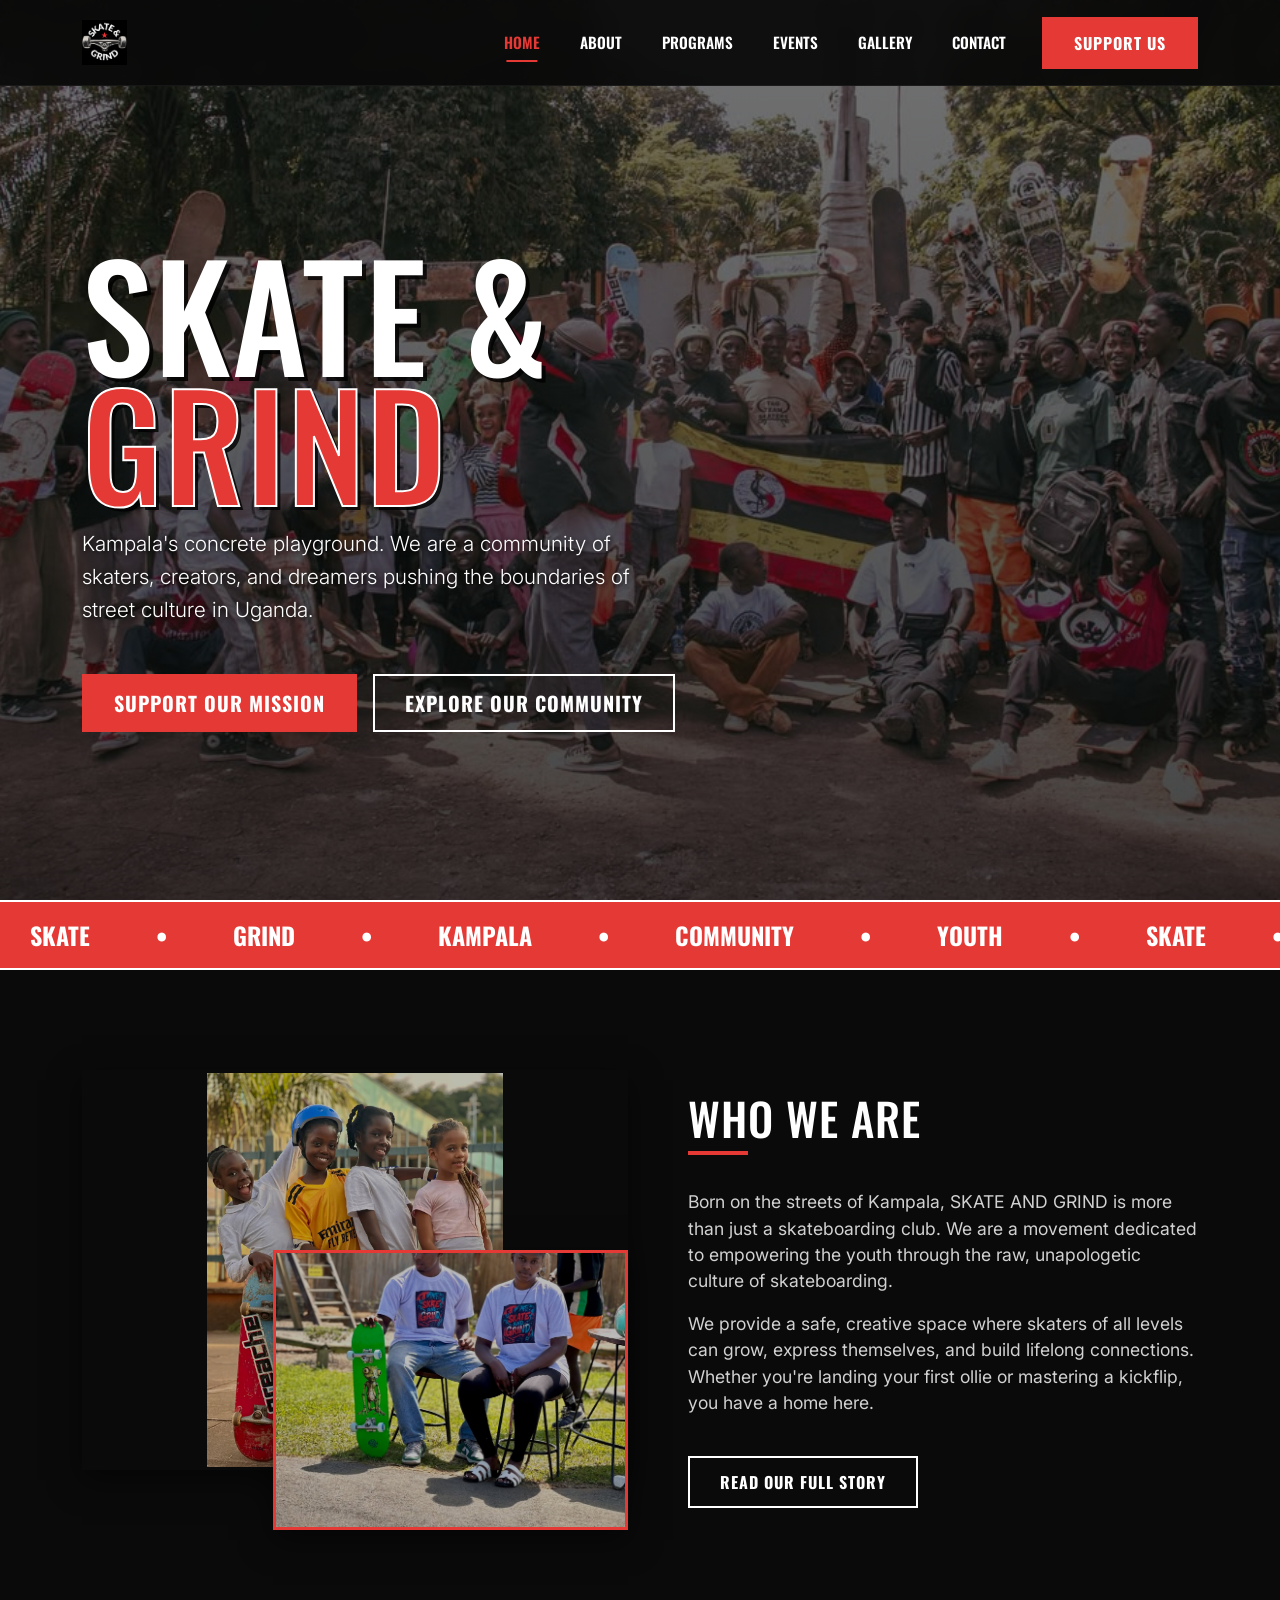
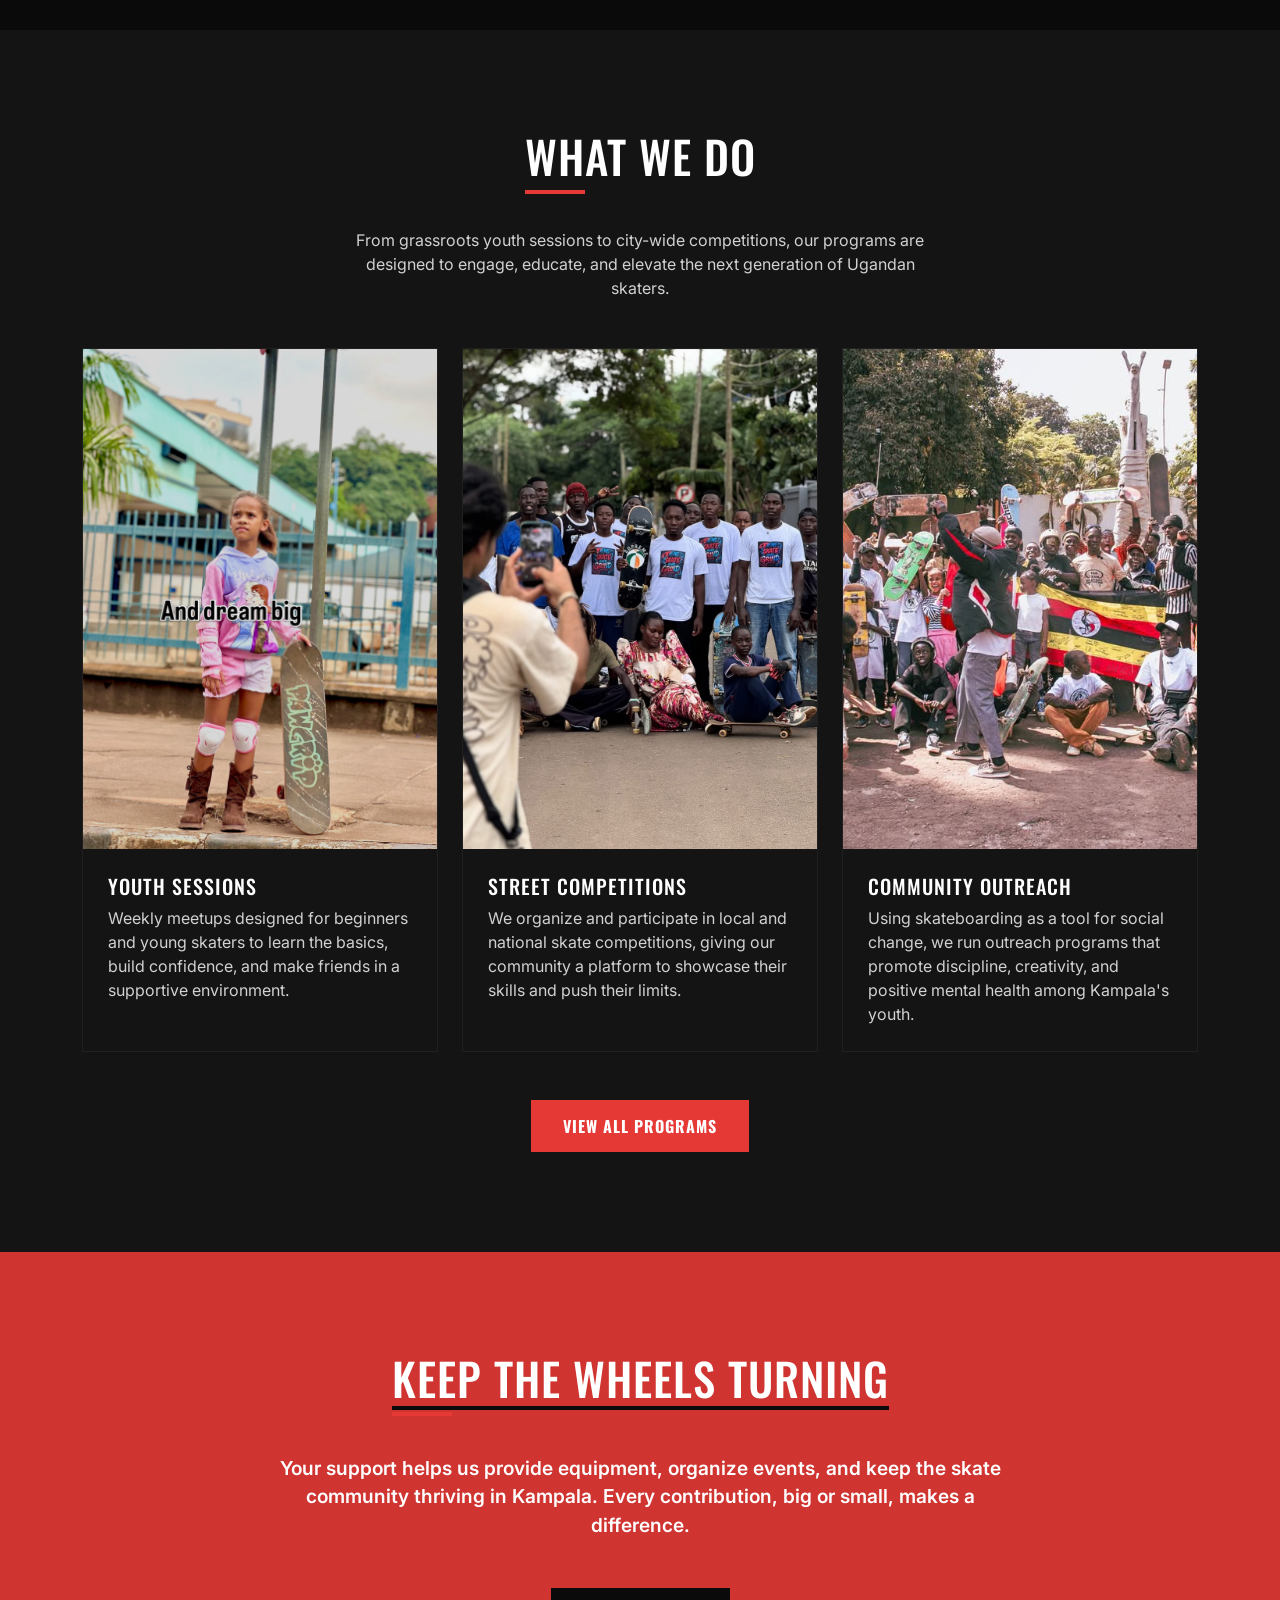
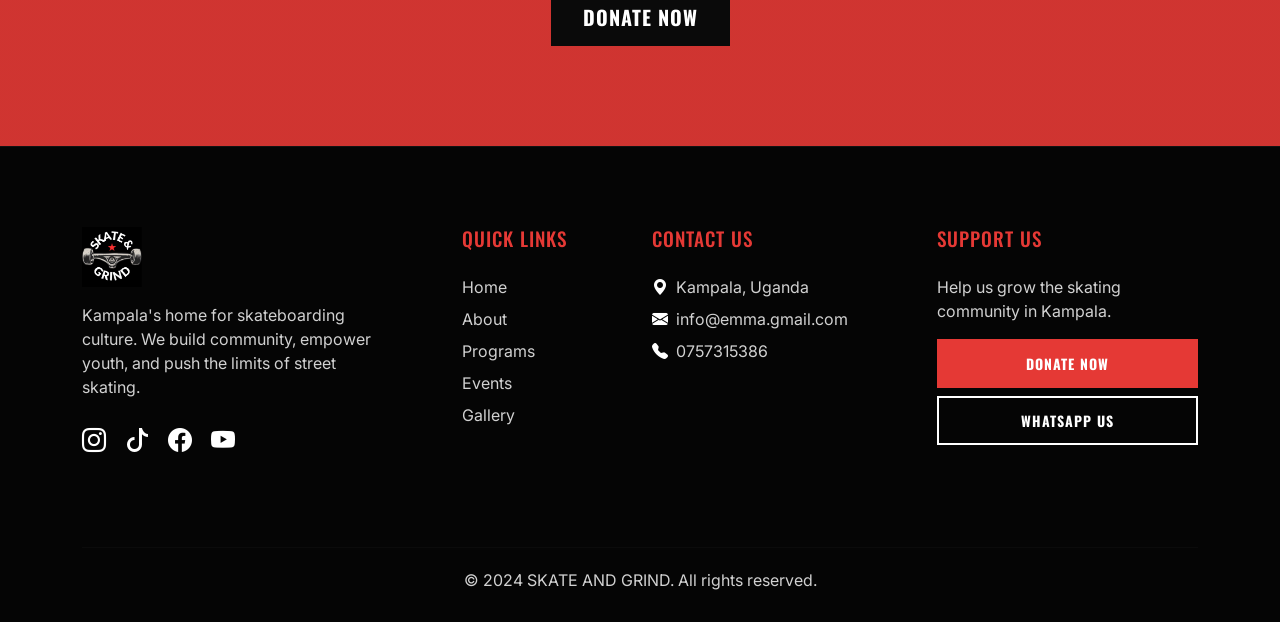
==== commit f1d27c2f: "add images" ====
--- a/index.html
+++ b/index.html
@@ -80,7 +80,7 @@
             <div class="row align-items-center">
                 <div class="col-lg-6 mb-5 mb-lg-0 reveal-left">
                     <div class="img-collage">
-                        <img src="https://images.unsplash.com/photo-1520045892732-304bc3ac5d8e?q=80&w=800&auto=format&fit=crop" alt="Skateboarder performing a trick" class="img-fluid w-100">
+                        <img src="images/g.jpg" alt="Skateboarder performing a trick" class="img-fluid w-100">
                         <img src="images/sis.jpg" alt="Skateboard community in Kampala" class="img-fluid img-2">
                     </div>
                 </div>
@@ -117,7 +117,7 @@
                 </div>
                 <div class="col-md-4">
                     <div class="card skate-card">
-                        <img src="https://images.unsplash.com/photo-1547447134-cd3f5c716030?q=80&w=800&auto=format&fit=crop" class="card-img-top" alt="Street Competitions">
+                        <img src="images/ki.jpg" class="card-img-top" alt="Street Competitions">
                         <div class="card-body">
                             <h5 class="card-title text-white">Street Competitions</h5>
                             <p class="card-text text-muted">We organize and participate in local and national skate competitions, giving our community a platform to showcase their skills and push their limits.</p>
--- a/css/style.css
+++ b/css/style.css
@@ -181,8 +181,8 @@
 
 .skate-card img {
     border-radius: 0;
-    height: 380px;
-    object-fit: cover;
+    height: 500px;
+    object-fit:cover;
     transition: transform 0.5s ease;
 }
 .skate-card:hover img {
@@ -195,17 +195,28 @@
 /* Image Collage */
 .img-collage {
     position: relative;
-}
-.img-collage img {
+    padding-bottom: 60px; /* space for the overlapping second image */
+}
+
+.img-collage img:first-child {
+    width: 50%;
+    height: 400px;              /* fixed height — adjust if needed */
+    object-fit:contain;          /* crops instead of stretching */
+    object-position: center;    /* keeps the skater centered */
     border: 3px solid var(--primary-black);
     box-shadow: 0 10px 30px rgba(0,0,0,0.5);
 }
+
 .img-collage .img-2 {
     position: absolute;
-    bottom: -30px;
-    right: -30px;
-    width: 60%;
+    bottom: 0;
+    right: 0;
+    width: 65%;
+    height: 280px;              /* smaller than the main image */
+    object-fit: cover;
+    object-position: center;
     border: 3px solid var(--accent-red);
+    box-shadow: 0 10px 30px rgba(0,0,0,0.5);
 }
 
 /* Footer */
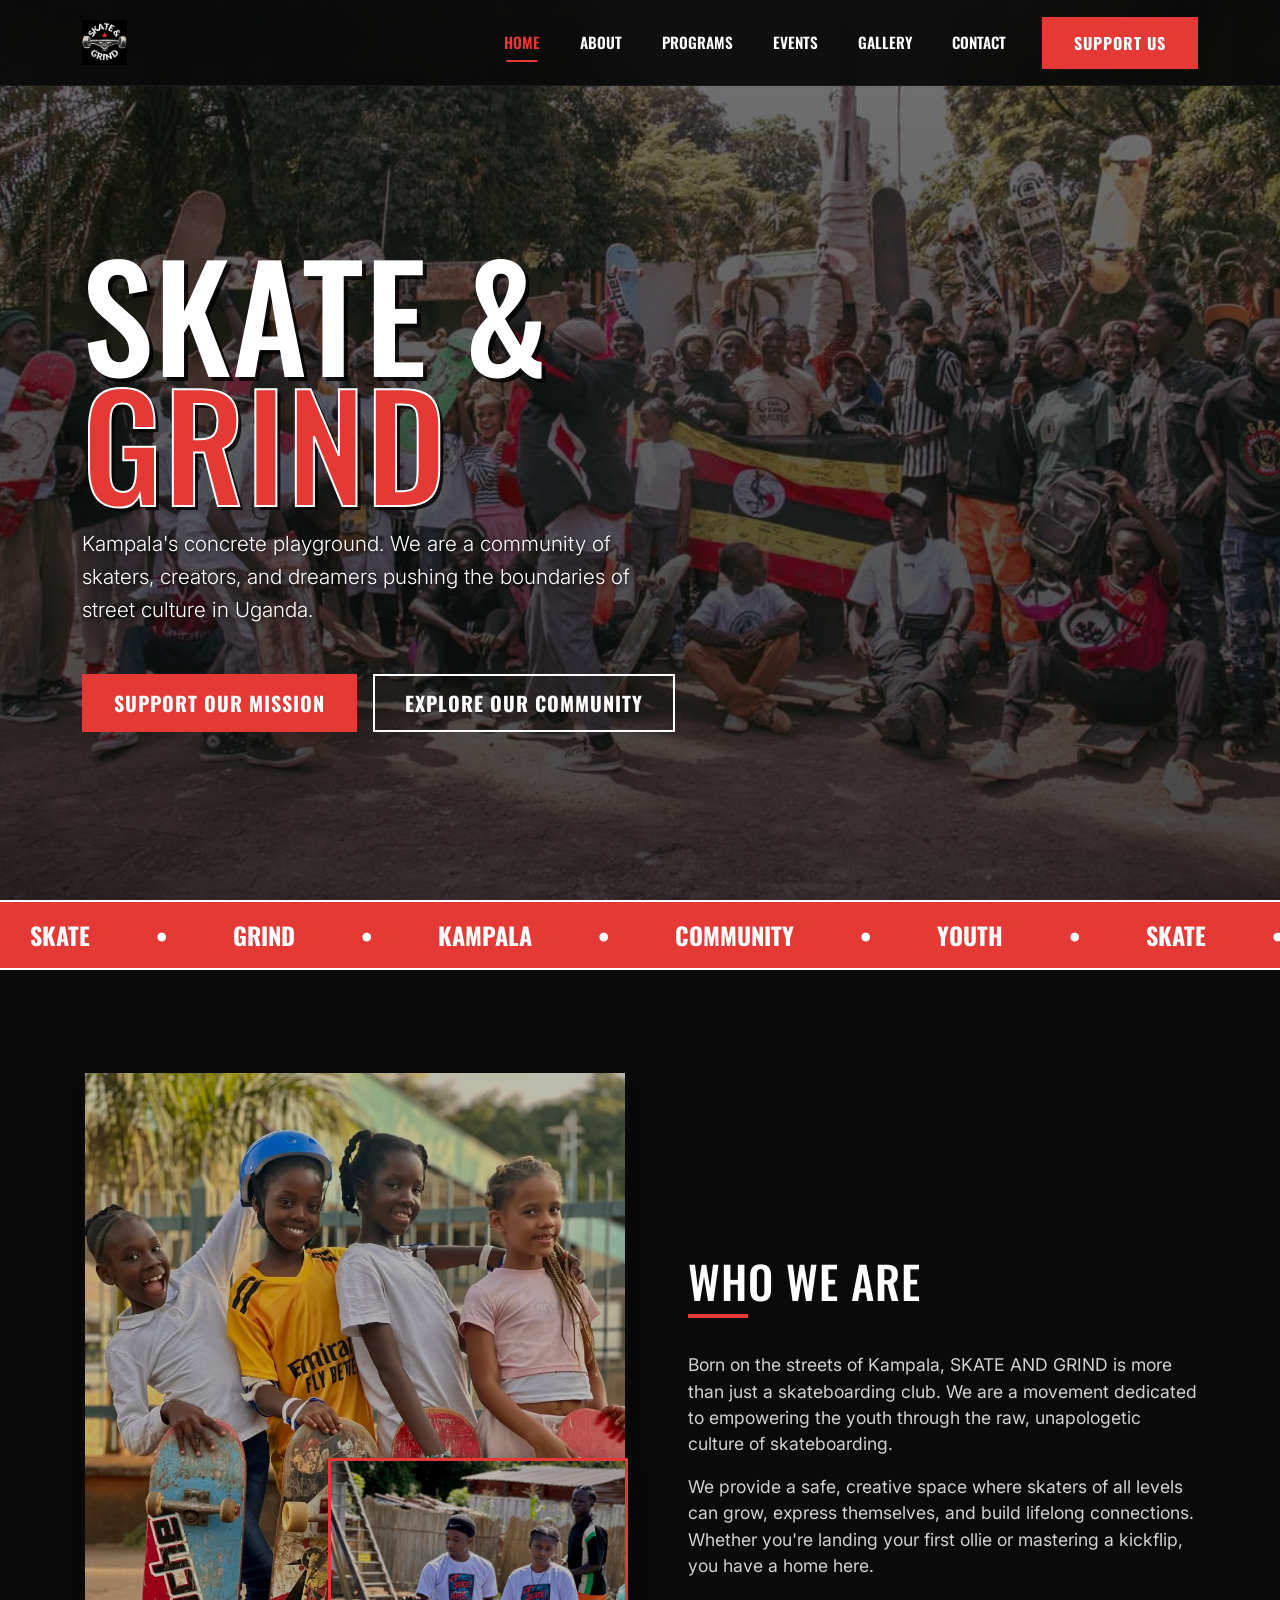
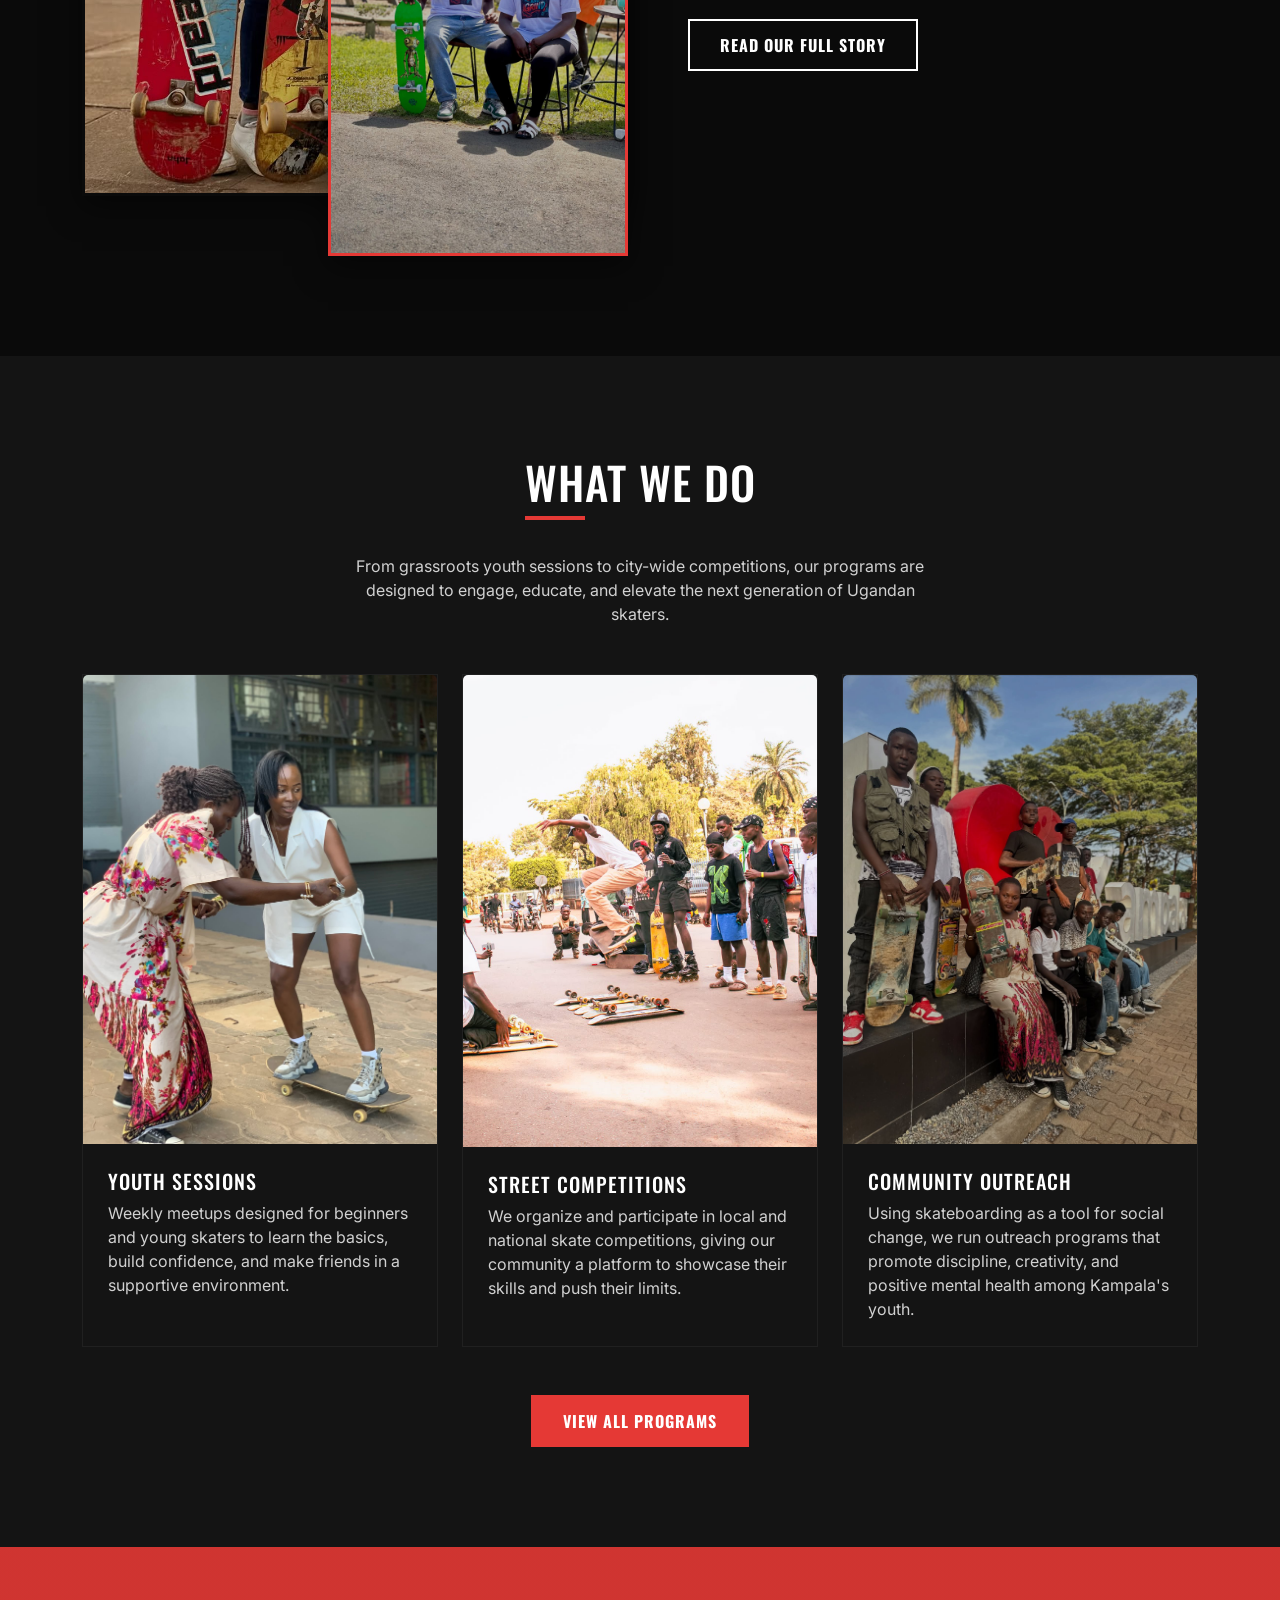
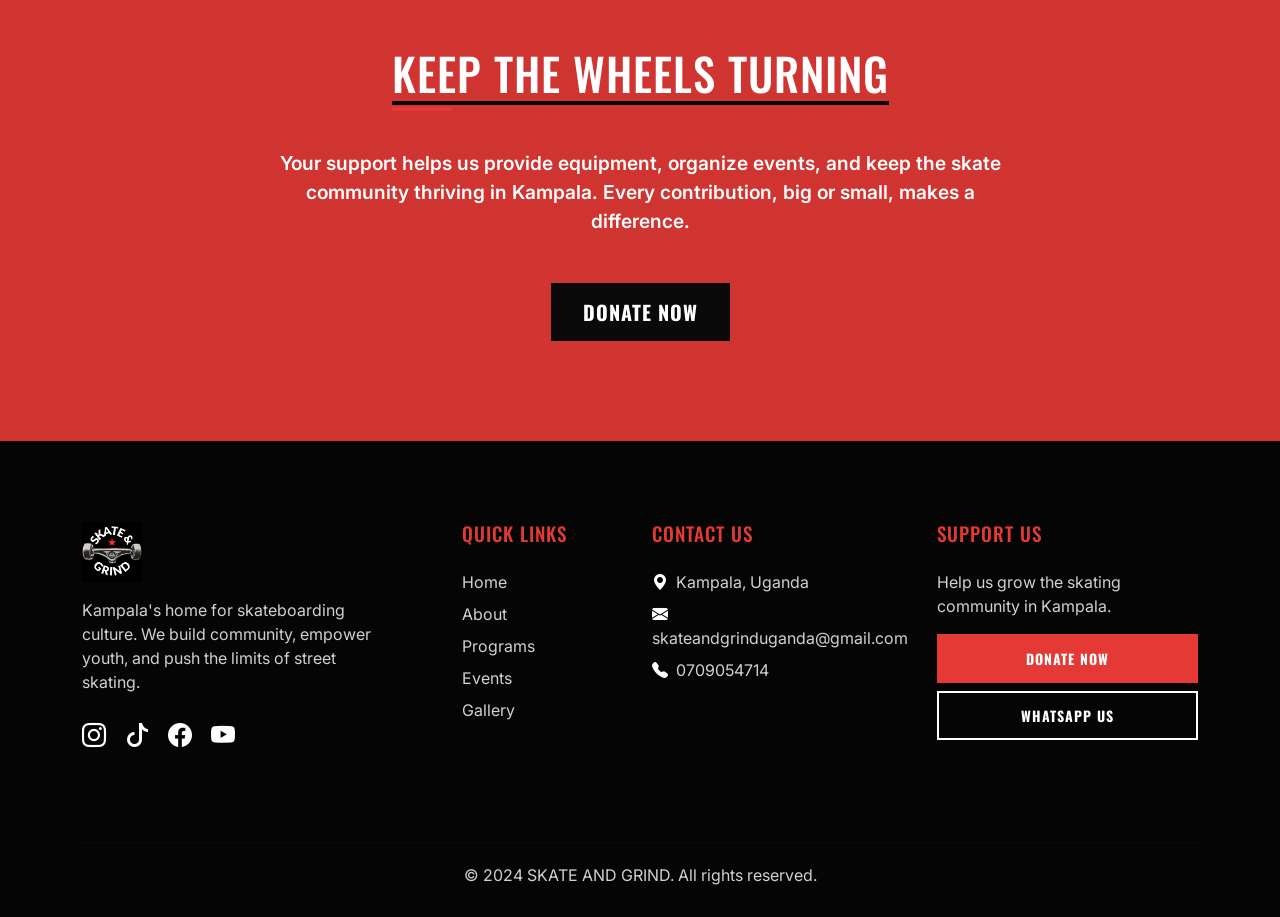
==== commit fb0acadc: "making changes" ====
--- a/index.html
+++ b/index.html
@@ -108,7 +108,7 @@
             <div class="row g-4 stagger">
                 <div class="col-md-4">
                     <div class="card skate-card">
-                        <img src="images/IMG_7438.JPG.jpeg" class="card-img-top" alt="Youth Skate Sessions">
+                        <img src="images/16.jpg" class="card-img-top" alt="Youth Skate Sessions">
                         <div class="card-body">
                             <h5 class="card-title text-white">Youth Sessions</h5>
                             <p class="card-text text-muted">Weekly meetups designed for beginners and young skaters to learn the basics, build confidence, and make friends in a supportive environment.</p>
@@ -117,7 +117,7 @@
                 </div>
                 <div class="col-md-4">
                     <div class="card skate-card">
-                        <img src="images/ki.jpg" class="card-img-top" alt="Street Competitions">
+                        <img src="images/6.jpg" class="card-img-top" alt="Street Competitions">
                         <div class="card-body">
                             <h5 class="card-title text-white">Street Competitions</h5>
                             <p class="card-text text-muted">We organize and participate in local and national skate competitions, giving our community a platform to showcase their skills and push their limits.</p>
@@ -126,7 +126,7 @@
                 </div>
                 <div class="col-md-4">
                     <div class="card skate-card">
-                        <img src="images/hero-bg.jpg" class="card-img-top" alt="Community Outreach">
+                        <img src="images/14.jpg" class="card-img-top" alt="Community Outreach">
                         <div class="card-body">
                             <h5 class="card-title text-white">Community Outreach</h5>
                             <p class="card-text text-muted">Using skateboarding as a tool for social change, we run outreach programs that promote discipline, creativity, and positive mental health among Kampala's youth.</p>
@@ -147,7 +147,7 @@
                 <div class="col-lg-8 reveal-zoom">
                     <h2 class="section-title d-inline-block text-white" style="border-bottom: 4px solid var(--primary-black);">Keep the Wheels Turning</h2>
                     <p class="text-white mt-4 mb-5" style="font-size: 1.2rem; font-weight: 600;">Your support helps us provide equipment, organize events, and keep the skate community thriving in Kampala. Every contribution, big or small, makes a difference.</p>
-                    <a href="support.html" class="btn btn-skate btn-lg" style="background: var(--primary-black); border-color: var(--primary-black);">Donate Now</a>
+                    <a href="https://gofund.me/8bfc0080b" class="btn btn-skate btn-lg" style="background: var(--primary-black); border-color: var(--primary-black);" target="_blank" rel="noopener">Donate Now</a>
                 </div>
             </div>
         </div>
@@ -161,10 +161,10 @@
                     <img src="images/logo.png" alt="SKATE AND GRIND Logo" style="max-height: 60px;" class="mb-3">
                     <p class="text-muted pe-lg-5">Kampala's home for skateboarding culture. We build community, empower youth, and push the limits of street skating.</p>
                     <div class="mt-4">
-                        <a href="#" class="social-icon" aria-label="Instagram"><i class="bi bi-instagram"></i></a>
-                        <a href="#" class="social-icon" aria-label="TikTok"><i class="bi bi-tiktok"></i></a>
-                        <a href="#" class="social-icon" aria-label="Facebook"><i class="bi bi-facebook"></i></a>
-                        <a href="#" class="social-icon" aria-label="YouTube"><i class="bi bi-youtube"></i></a>
+                        <a href="https://www.instagram.com/skateandgrind_" class="social-icon" aria-label="Instagram" target="_blank" rel="noopener"><i class="bi bi-instagram"></i></a>
+                        <a href="https://www.tiktok.com/@skateandgrind" class="social-icon" aria-label="TikTok" target="_blank" rel="noopener"><i class="bi bi-tiktok"></i></a>
+                        <a href="https://www.facebook.com/share/1GswXHmTnB/" class="social-icon" aria-label="Facebook" target="_blank" rel="noopener"><i class="bi bi-facebook"></i></a>
+                         <a href="https://www.youtube.com/@skateandgrind" class="social-icon" aria-label="YouTube" target="_blank"><i class="bi bi-youtube"></i></a> 
                     </div>
                 </div>
                 <div class="col-lg-2 col-md-4 mb-4">
@@ -181,15 +181,15 @@
                     <h5>Contact Us</h5>
                     <ul class="list-unstyled text-muted">
                         <li class="mb-2"><i class="bi bi-geo-alt-fill me-2 text-white"></i>Kampala, Uganda</li>
-                        <li class="mb-2"><i class="bi bi-envelope-fill me-2 text-white"></i>info@emma.gmail.com</li>
-                        <li class="mb-2"><i class="bi bi-telephone-fill me-2 text-white"></i>0757315386</li>
+                        <li class="mb-2"><i class="bi bi-envelope-fill me-2 text-white"></i>skateandgrinduganda@gmail.com</li>
+                        <li class="mb-2"><i class="bi bi-telephone-fill me-2 text-white"></i>0709054714</li>
                     </ul>
                 </div>
                 <div class="col-lg-3 col-md-4 mb-4">
                     <h5>Support Us</h5>
                     <p class="text-muted">Help us grow the skating community in Kampala.</p>
-                    <a href="support.html" class="btn btn-skate btn-sm w-100 mb-2">Donate Now</a>
-                    <a href="https://wa.me/256757315386" class="btn btn-outline-skate btn-sm w-100" target="_blank">WhatsApp Us</a>
+                    <a href="https://gofund.me/8bfc0080b" class="btn btn-skate btn-sm w-100 mb-2" target="_blank" rel="noopener">Donate Now</a>
+                    <a href="https://wa.me/256709054714" class="btn btn-outline-skate btn-sm w-100" target="_blank" rel="noopener">WhatsApp Us</a>
                 </div>
             </div>
             <hr style="border-color: rgba(255,255,255,0.1); margin-top: 40px; margin-bottom: 20px;">
--- a/css/style.css
+++ b/css/style.css
@@ -6,7 +6,7 @@
     --secondary-black: #141414;
     --primary-white: #FFFFFF;
     --accent-red: #E53935;
-    --text-grey: #D1D1D1; /* Brightened from #A0A0A0 for better readability */
+    --text-grey: #D1D1D1;
 }
 
 body {
@@ -23,7 +23,7 @@
     letter-spacing: 1px;
 }
 
-/* Navbar */
+/* ============ NAVBAR ============ */
 .navbar {
     background-color: rgba(10, 10, 10, 0.95);
     backdrop-filter: blur(10px);
@@ -47,7 +47,7 @@
     color: var(--accent-red) !important;
 }
 
-/* Buttons */
+/* ============ BUTTONS ============ */
 .btn-skate {
     background-color: var(--accent-red);
     color: var(--primary-white);
@@ -83,13 +83,12 @@
     transform: translateY(-2px);
 }
 
-/* Hero Section */
+/* ============ HERO SECTION ============ */
 .hero-section {
     min-height: 100vh;
     display: flex;
     align-items: center;
     position: relative;
-    /* ✅ New — balanced, image shows through */
     background: linear-gradient(rgba(10, 10, 10, 0.55), rgba(10, 10, 10, 0.75)), url('../images/hero-bg.jpg') center/cover no-repeat;
     padding-top: 80px;
 }
@@ -97,17 +96,17 @@
     font-size: clamp(3.5rem, 12vw, 9rem);
     line-height: 0.9;
     margin-bottom: 20px;
-    text-shadow: 4px 4px 0px rgba(0, 0, 0, 0.8); /* Stronger shadow */
+    text-shadow: 4px 4px 0px rgba(0, 0, 0, 0.8);
 }
 .hero-title span {
     color: var(--accent-red);
     -webkit-text-stroke: 2px var(--primary-white);
 }
 .hero-section p {
-    text-shadow: 1px 1px 5px rgba(0, 0, 0, 0.9); /* Added shadow for readability */
-}
-
-/* Marquee Ticker */
+    text-shadow: 1px 1px 5px rgba(0, 0, 0, 0.9);
+}
+
+/* ============ MARQUEE TICKER ============ */
 .marquee {
     background-color: var(--accent-red);
     color: var(--primary-white);
@@ -133,57 +132,111 @@
     100% { transform: translateX(-50%); }
 }
 
-/* Section Styling */
+/* ============ SECTION STYLING ============ */
 .section-padding {
     padding: 100px 0;
+    overflow: hidden; /* Prevent fixed backgrounds from overflowing */
 }
 .section-title {
     font-size: 2.8rem;
     margin-bottom: 20px;
     position: relative;
     display: inline-block;
+    max-width: 100%;
+    word-wrap: break-word;
 }
 .section-title::after {
     content: '';
     position: absolute;
     bottom: -10px;
     left: 0;
-    width: 60px;
+    width: 0;
     height: 4px;
     background-color: var(--accent-red);
-}
-
-/* Override Bootstrap's default muted text for better contrast on dark backgrounds */
+    transition: width 0.6s cubic-bezier(0.25, 0.46, 0.45, 0.94);
+}
+.section-title.revealed::after,
+.section-title:hover::after {
+    width: 60px;
+}
+
+/* Override Bootstrap's muted text */
 .text-muted {
     color: var(--text-grey) !important;
 }
 
-/* Cards */
+/* ============ CARDS (FIXED FOR PORTRAIT IMAGES) ============ */
 .skate-card {
     background-color: var(--secondary-black);
     border: 1px solid rgba(255, 255, 255, 0.05);
     border-radius: 0;
-    transition: all 0.3s ease;
+    transition: transform 0.4s cubic-bezier(0.25, 0.46, 0.45, 0.94),
+                border-color 0.3s ease,
+                box-shadow 0.4s ease;
     height: 100%;
     overflow: hidden;
+    position: relative;
 }
 .skate-card:hover {
     transform: translateY(-8px);
     border-color: var(--accent-red);
     box-shadow: 0 10px 30px rgba(229, 57, 53, 0.15);
 }
-/* .skate-card img {
-    border-radius: 0;
-    height: 250px;
-    object-fit: cover;
+.skate-card::before {
+    content: '';
+    position: absolute;
+    top: 0;
+    left: 0;
+    width: 100%;
+    height: 3px;
+    background: var(--accent-red);
+    transform: scaleX(0);
+    transform-origin: left;
+    transition: transform 0.4s ease;
+    z-index: 2;
+}
+.skate-card:hover::before {
+    transform: scaleX(1);
+}
+/* New Wrapper for the blurred effect */
+.card-img-wrapper {
+    position: relative;
+    width: 100%;
+    height: 380px; /* Adjust height if needed */
+    overflow: hidden;
+    display: flex;
+    align-items: center;
+    justify-content: center;
+    background-size: cover;
+    background-position: center;
+}
+
+/* The blurred background layer */
+.card-img-wrapper::before {
+    content: '';
+    position: absolute;
+    top: 0;
+    left: 0;
+    right: 0;
+    bottom: 0;
+    background: inherit;
+    filter: blur(20px) brightness(0.4); /* Blurs and darkens the image */
+    z-index: 1;
+}
+
+/* The actual sharp image */
+.card-img-wrapper img {
+    position: relative;
+    z-index: 2;
+    max-width: 100%;
+    max-height: 100%;
+    object-fit: contain; /* Shows full image */
+    background-color: transparent !important; /* Removes the black background */
     transition: transform 0.5s ease;
-} */
-
-.skate-card img {
-    border-radius: 0;
-    height: 500px;
-    object-fit:cover;
-    transition: transform 0.5s ease;
+}
+
+.skate-card:hover .card-img-wrapper img {
+    transform: scale(1.05);
 }
 .skate-card:hover img {
     transform: scale(1.05);
@@ -192,34 +245,38 @@
     padding: 25px;
 }
 
-/* Image Collage */
+/* ============ IMAGE COLLAGE (FIXED FOR PORTRAIT) ============ */
 .img-collage {
     position: relative;
-    padding-bottom: 60px; /* space for the overlapping second image */
-}
-
+    padding-bottom: 60px;
+}
 .img-collage img:first-child {
-    width: 50%;
-    height: 400px;              /* fixed height — adjust if needed */
-    object-fit:contain;          /* crops instead of stretching */
-    object-position: center;    /* keeps the skater centered */
+    width: 100%;
+    height: auto;                 /* Natural height, no cropping */
+    object-fit: contain;
     border: 3px solid var(--primary-black);
     box-shadow: 0 10px 30px rgba(0,0,0,0.5);
-}
-
+    display: block;
+    animation: floatY 6s ease-in-out infinite;
+}
 .img-collage .img-2 {
     position: absolute;
     bottom: 0;
     right: 0;
-    width: 65%;
-    height: 280px;              /* smaller than the main image */
-    object-fit: cover;
-    object-position: center;
+    width: 55%;
+    height: auto;
+    object-fit: contain;
     border: 3px solid var(--accent-red);
     box-shadow: 0 10px 30px rgba(0,0,0,0.5);
-}
-
-/* Footer */
+    background-color: #000;
+    animation: floatY 6s ease-in-out infinite 1s;
+}
+@keyframes floatY {
+    0%, 100% { transform: translateY(0); }
+    50% { transform: translateY(-10px); }
+}
+
+/* ============ FOOTER ============ */
 footer {
     background-color: #050505;
     padding: 80px 0 30px;
@@ -250,35 +307,7 @@
     transform: translateY(-3px);
 }
 
-/* Animations */
-.fade-in-up {
-    animation: fadeInUp 1s ease forwards;
-    opacity: 0;
-    transform: translateY(30px);
-}
-@keyframes fadeInUp {
-    to {
-        opacity: 1;
-        transform: translateY(0);
-    }
-}
-
-/* Mobile Responsiveness for Image Collage */
-@media (max-width: 767.98px) {
-    .img-collage .img-2 {
-        position: relative;
-        bottom: auto;
-        right: auto;
-        width: 100%;
-        margin-top: 15px;
-        border: 3px solid var(--accent-red);
-    }
-    .img-collage img {
-        margin-bottom: 0;
-    }
-}
-
-/* Gallery Grid */
+/* ============ GALLERY GRID (FIXED FOR PORTRAIT) ============ */
 .gallery-item {
     position: relative;
     overflow: hidden;
@@ -288,7 +317,8 @@
 .gallery-item img {
     width: 100%;
     height: 300px;
-    object-fit: cover;
+    object-fit: contain;          /* Shows full image */
+    background-color: #000;       /* Blends with theme */
     transition: transform 0.5s ease;
 }
 .gallery-item:hover img {
@@ -320,7 +350,7 @@
     transform: translateY(0);
 }
 
-/* Enhanced Lightbox */
+/* ============ LIGHTBOX ============ */
 #lightboxModal .modal-content {
     background-color: rgba(10, 10, 10, 0.95);
     border: none;
@@ -335,7 +365,7 @@
 #lightboxImage {
     max-width: 100%;
     max-height: 80vh;
-    object-fit: contain; /* Prevents stretching or cropping */
+    object-fit: contain;
     box-shadow: 0 10px 30px rgba(0,0,0,0.8);
     border: 1px solid rgba(255, 255, 255, 0.1);
 }
@@ -376,13 +406,8 @@
     border-radius: 20px;
     letter-spacing: 1px;
 }
-@media (max-width: 768px) {
-    .lightbox-nav-btn { width: 40px; height: 40px; font-size: 1.2rem; }
-    .lightbox-prev { left: 5px; }
-    .lightbox-next { right: 5px; }
-}
-
-/* ===== CUSTOM LIGHTBOX (Mobile-First) ===== */
+
+/* ============ CUSTOM LIGHTBOX ============ */
 .custom-lightbox {
     position: fixed;
     top: 0;
@@ -504,24 +529,7 @@
     letter-spacing: 2px;
 }
 
-/* Small phone tweaks */
-@media (max-width: 576px) {
-    .custom-lightbox img {
-        max-width: 100%;
-        max-height: 70vh;
-    }
-    .custom-lightbox .lightbox-nav-btn {
-        width: 38px;
-        height: 38px;
-        font-size: 1.1rem;
-    }
-    .custom-lightbox .lightbox-prev { left: 5px; }
-    .custom-lightbox .lightbox-next { right: 5px; }
-    .lightbox-info { bottom: 10px; padding: 0 50px; }
-    .lightbox-info h5 { font-size: 0.95rem; }
-}
-
-/* ===== GLOBAL OVERFLOW FIX ===== */
+/* ============ GLOBAL OVERFLOW FIX ============ */
 html {
     overflow-x: hidden;
     scroll-behavior: smooth;
@@ -534,44 +542,6 @@
 img, video, iframe {
     max-width: 100%;
     height: auto;
-}
-
-/* Fix the About page image collage on mobile */
-@media (max-width: 991.98px) {
-    .img-collage {
-        margin-bottom: 40px;
-        padding-right: 20px;
-    }
-    .img-collage .img-2 {
-        position: relative;
-        bottom: auto;
-        right: auto;
-        width: 100%;
-        margin-top: 15px;
-        border: 3px solid var(--accent-red);
-    }
-}
-
-/* Prevent huge hero titles from overflowing on tiny phones */
-@media (max-width: 400px) {
-    .hero-title {
-        font-size: 2.5rem !important;
-        word-break: break-word;
-    }
-    .section-title {
-        font-size: 1.8rem;
-    }
-}
-
-/* Make sure the section title underline doesn't push the layout */
-.section-title {
-    max-width: 100%;
-    word-wrap: break-word;
-}
-
-/* Prevent the fixed CTA section backgrounds from overflowing */
-.section-padding {
-    overflow: hidden;
 }
 
 /* ============ SCROLL REVEAL ANIMATIONS ============ */
@@ -659,53 +629,6 @@
 }
 .btn-skate:hover::after {
     left: 100%;
-}
-
-/* ============ SECTION TITLE UNDERLINE ANIMATION ============ */
-.section-title::after {
-    transition: width 0.6s cubic-bezier(0.25, 0.46, 0.45, 0.94);
-    width: 0;
-}
-.section-title.revealed::after,
-.section-title:hover::after {
-    width: 60px;
-}
-
-/* ============ CARD ENHANCED HOVER ============ */
-.skate-card {
-    transition: transform 0.4s cubic-bezier(0.25, 0.46, 0.45, 0.94),
-                border-color 0.3s ease,
-                box-shadow 0.4s ease;
-}
-.skate-card::before {
-    content: '';
-    position: absolute;
-    top: 0;
-    left: 0;
-    width: 100%;
-    height: 3px;
-    background: var(--accent-red);
-    transform: scaleX(0);
-    transform-origin: left;
-    transition: transform 0.4s ease;
-}
-.skate-card {
-    position: relative;
-}
-.skate-card:hover::before {
-    transform: scaleX(1);
-}
-
-/* ============ IMAGE COLLAGE FLOAT ============ */
-.img-collage img:first-child {
-    animation: floatY 6s ease-in-out infinite;
-}
-.img-collage .img-2 {
-    animation: floatY 6s ease-in-out infinite 1s;
-}
-@keyframes floatY {
-    0%, 100% { transform: translateY(0); }
-    50% { transform: translateY(-10px); }
 }
 
 /* ============ BACK TO TOP BUTTON ============ */
@@ -740,15 +663,6 @@
     color: var(--accent-red);
     transform: translateY(-4px);
 }
-@media (max-width: 576px) {
-    #backToTop {
-        bottom: 15px;
-        right: 15px;
-        width: 42px;
-        height: 42px;
-        font-size: 1.1rem;
-    }
-}
 
 /* ============ NAVBAR LINK UNDERLINE ============ */
 .navbar .nav-link {
@@ -775,6 +689,77 @@
     animation-play-state: paused;
 }
 
+/* ============ MOBILE RESPONSIVENESS ============ */
+@media (max-width: 991.98px) {
+    /* Collage stacks properly */
+    .img-collage {
+        margin-bottom: 40px;
+        padding-right: 0;
+        padding-bottom: 0;
+    }
+    .img-collage .img-2 {
+        position: relative;
+        bottom: auto;
+        right: auto;
+        width: 100%;
+        margin-top: 15px;
+        border: 3px solid var(--accent-red);
+    }
+    /* Slightly shorter cards on tablets */
+    .skate-card img {
+        height: 320px;
+    }
+}
+
+@media (max-width: 768px) {
+    .lightbox-nav-btn { width: 40px; height: 40px; font-size: 1.2rem; }
+    .lightbox-prev { left: 5px; }
+    .lightbox-next { right: 5px; }
+}
+
+@media (max-width: 576px) {
+    /* Smaller back-to-top button */
+    #backToTop {
+        bottom: 15px;
+        right: 15px;
+        width: 42px;
+        height: 42px;
+        font-size: 1.1rem;
+    }
+    /* Shorter program cards on phones */
+    .skate-card img {
+        height: 280px;
+    }
+    /* Shorter gallery tiles on phones */
+    .gallery-item img {
+        height: 220px;
+    }
+    /* Custom Lightbox tweaks */
+    .custom-lightbox img {
+        max-width: 100%;
+        max-height: 70vh;
+    }
+    .custom-lightbox .lightbox-nav-btn {
+        width: 38px;
+        height: 38px;
+        font-size: 1.1rem;
+    }
+    .custom-lightbox .lightbox-prev { left: 5px; }
+    .custom-lightbox .lightbox-next { right: 5px; }
+    .lightbox-info { bottom: 10px; padding: 0 50px; }
+    .lightbox-info h5 { font-size: 0.95rem; }
+}
+
+@media (max-width: 400px) {
+    .hero-title {
+        font-size: 2.5rem !important;
+        word-break: break-word;
+    }
+    .section-title {
+        font-size: 1.8rem;
+    }
+}
+
 /* ============ REDUCED MOTION SUPPORT ============ */
 @media (prefers-reduced-motion: reduce) {
     *, *::before, *::after {
